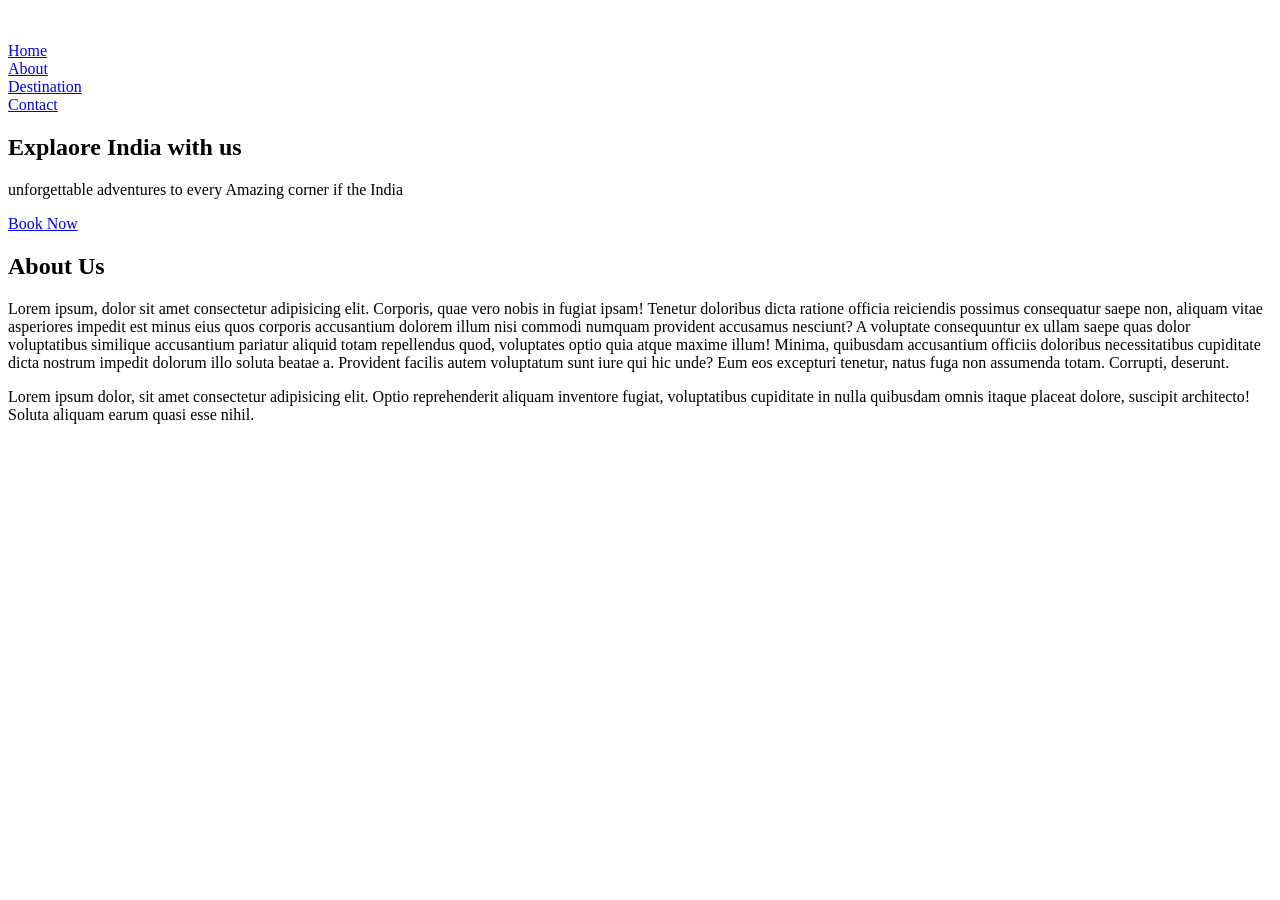
==== wonderlist_website/index.html @ f89a9dbc "Add travel website HTML and CSS files" ====
<!DOCTYPE html>
<html lang="en">
<head>
    <meta charset="UTF-8">
    <meta name="viewport" content="width=device-width, initial-scale=1.0">
    <title>wonserlist_website</title>
    <link rel="stylesheet" href="./css/style.css">
</head>
<body>
   <nav classname="navbar">
    <img src="./images/logo.png" alt="">
    <ul>
        <li><a href="./index.html">Home</a></li>
        <li><a href="./about.html">About</a></li>
        <li> <a href="./destinaton.html">Destination</a></li>
        <li><a href="./contack.html">Contact</a></li>
        
    
    </ul>


   </nav>

   <section clss="hero">
    <h1>Explaore India with us</h1>
    <p>unforgettable adventures to every Amazing corner if the India</p>
    <a href="./destination.html">Book Now</a>
   </section>


   <section class="about">
    <h2>About Us</h2> 
    <div class="about-layout">
        <div class="about-text">
            <p>Lorem ipsum, dolor sit amet consectetur adipisicing elit. Corporis, quae vero nobis in fugiat ipsam! Tenetur doloribus dicta ratione officia reiciendis possimus consequatur saepe non, aliquam vitae asperiores impedit est minus eius quos corporis accusantium dolorem illum nisi commodi numquam provident accusamus nesciunt? A voluptate consequuntur ex ullam saepe quas dolor voluptatibus similique accusantium pariatur aliquid totam repellendus quod, voluptates optio quia atque maxime illum! Minima, quibusdam accusantium officiis doloribus necessitatibus cupiditate dicta nostrum impedit dolorum illo soluta beatae a. Provident facilis autem voluptatum sunt iure qui hic unde? Eum eos excepturi tenetur, natus fuga non assumenda totam. Corrupti, deserunt.
            </p>
            <p>Lorem ipsum dolor, sit amet consectetur adipisicing elit. Optio reprehenderit aliquam inventore fugiat, voluptatibus cupiditate in nulla quibusdam omnis itaque placeat dolore, suscipit architecto! Soluta aliquam earum quasi esse nihil.</p>
        </div>

        <div class="about-image">
            <img src="./image/about.png" alt="">
        </div>

    </div>


   </section>
    
</body>
</html>
---- wonderlist_website/css/style.css ----
*{
    margine:0;
    padding:0;
    box-sizing: border-box;
    
}
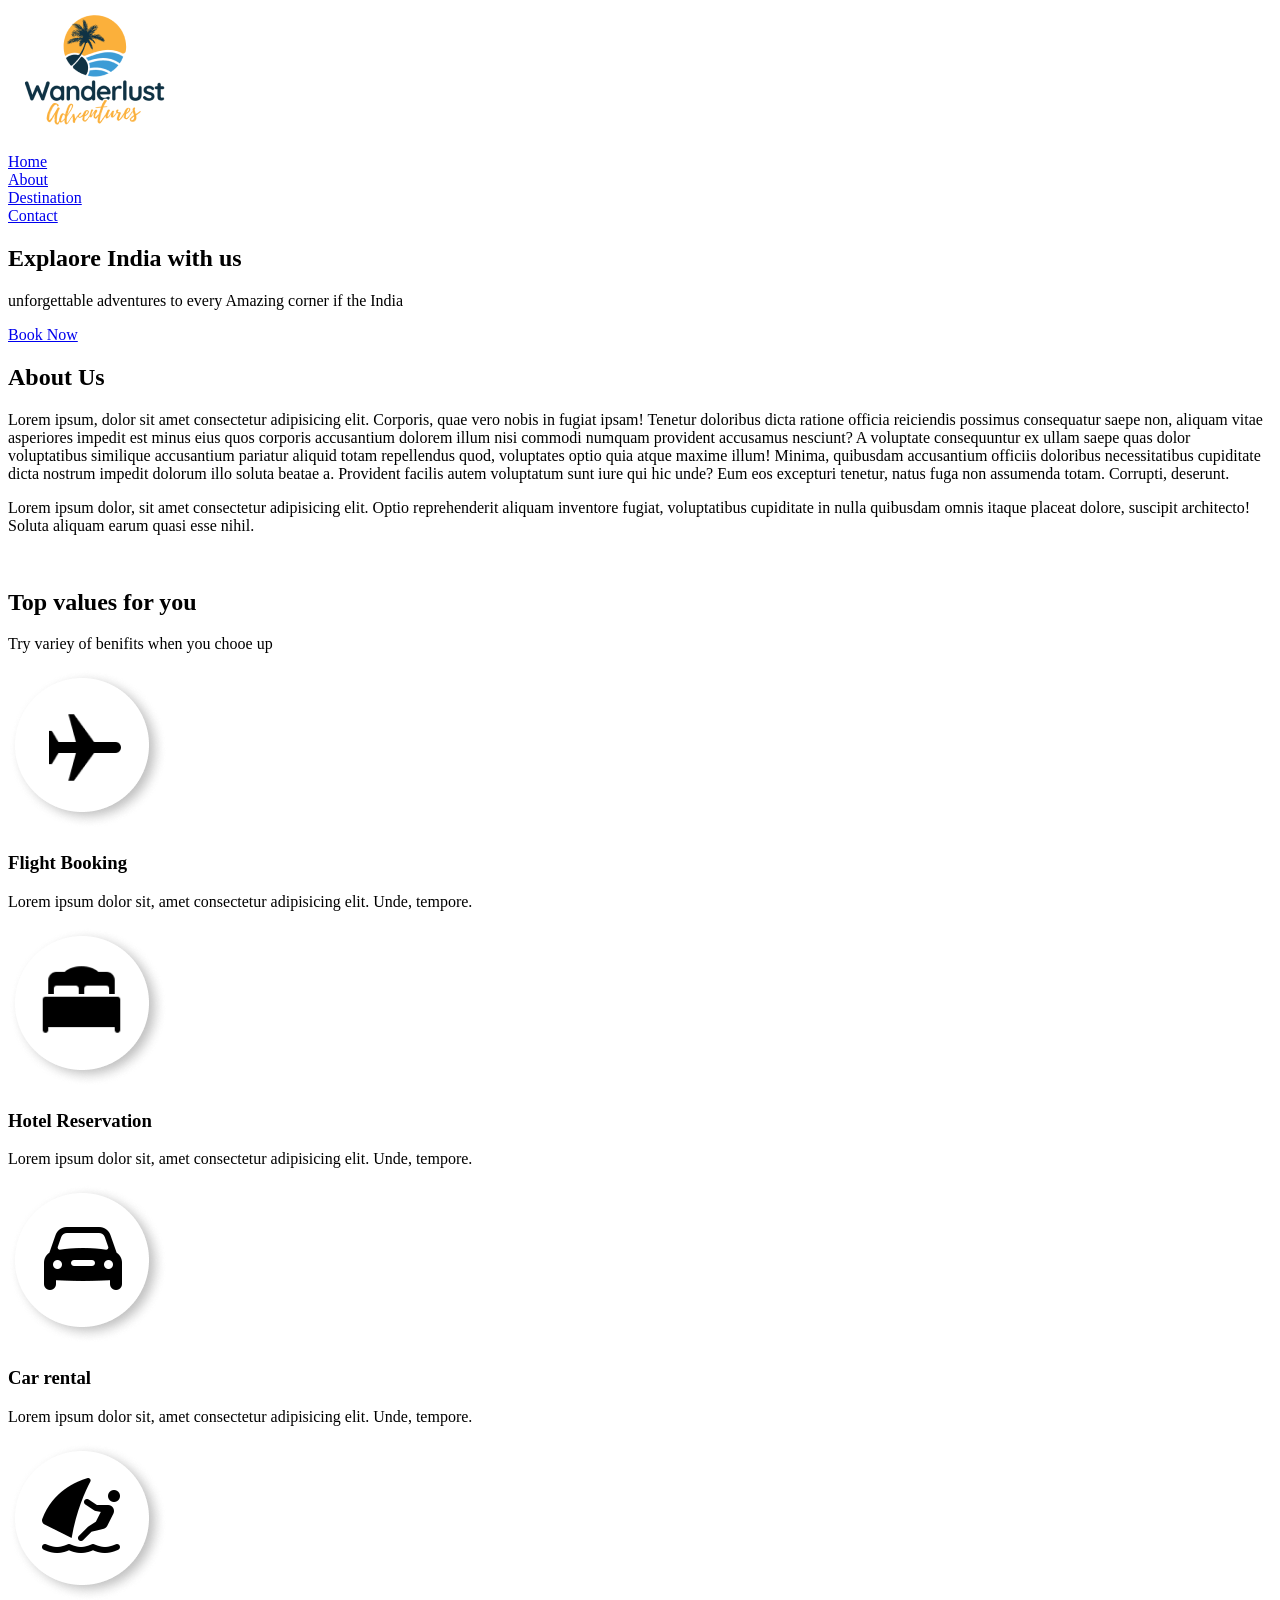
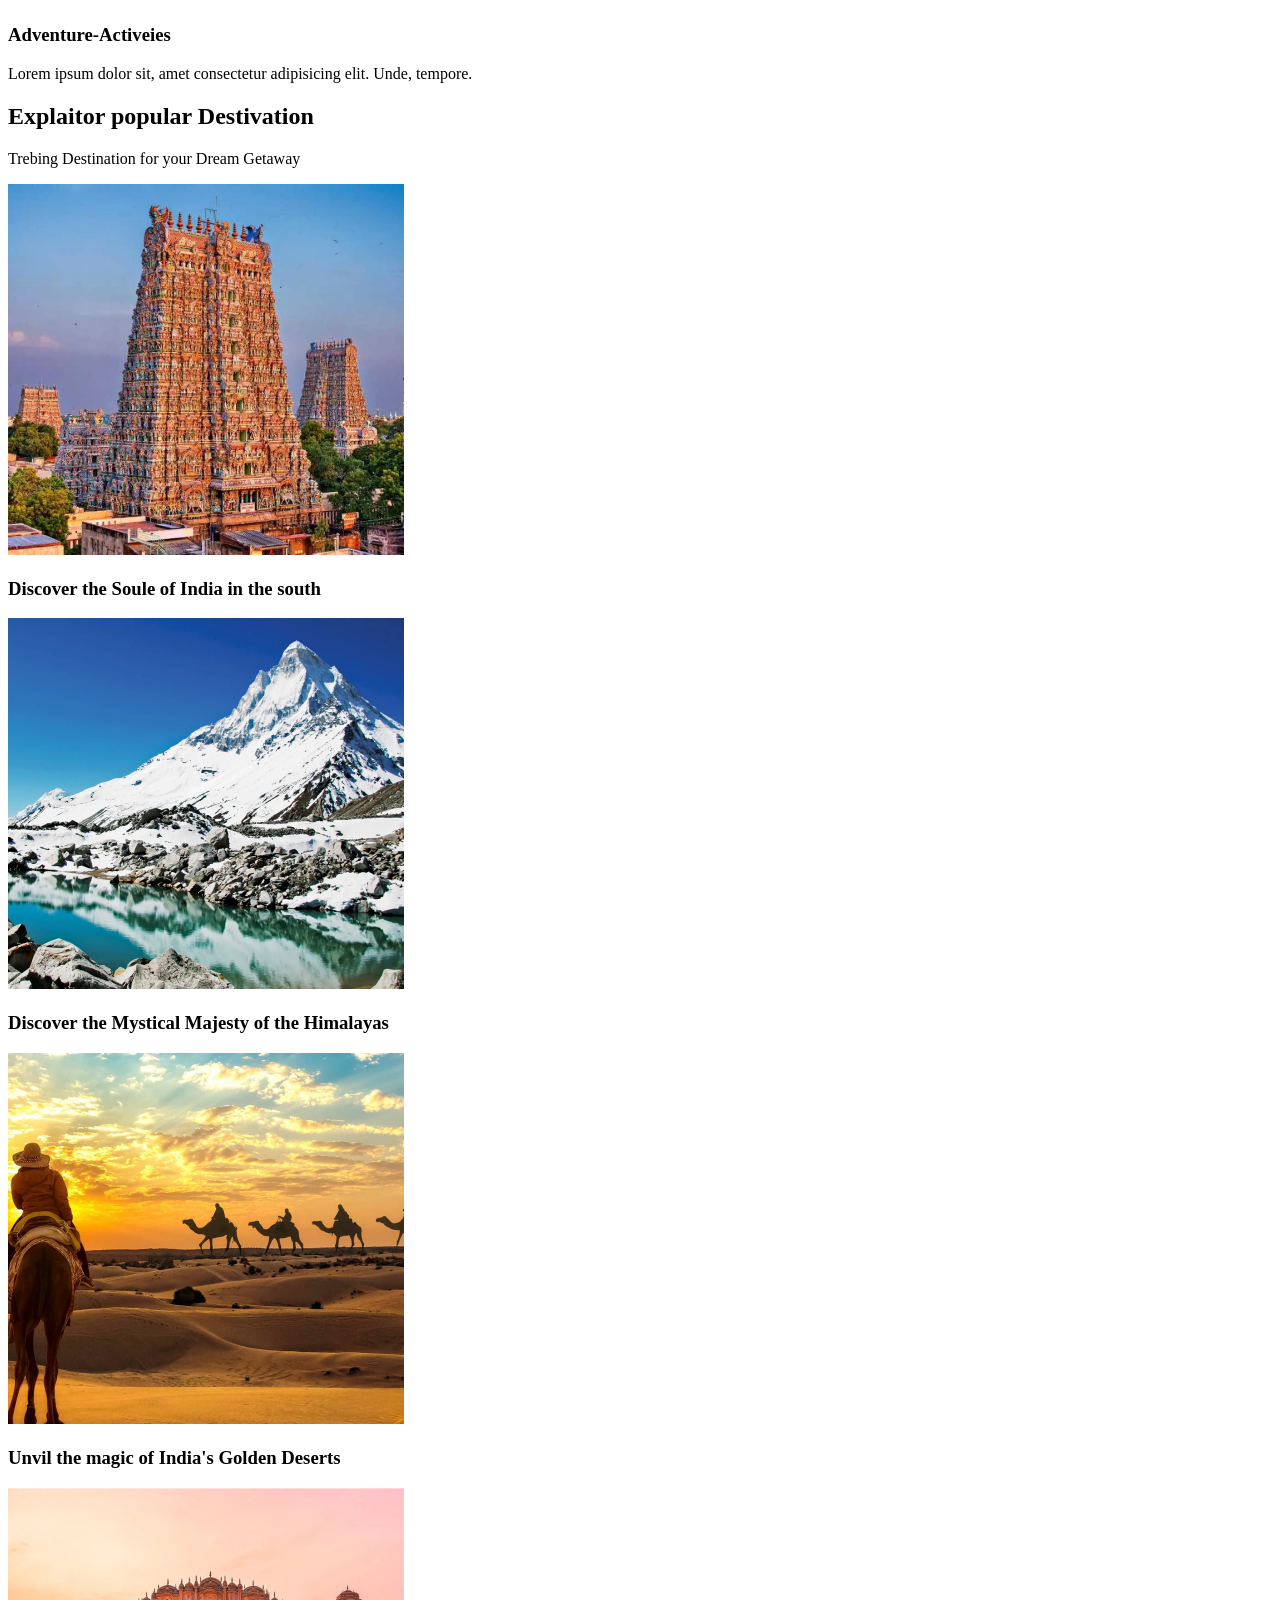
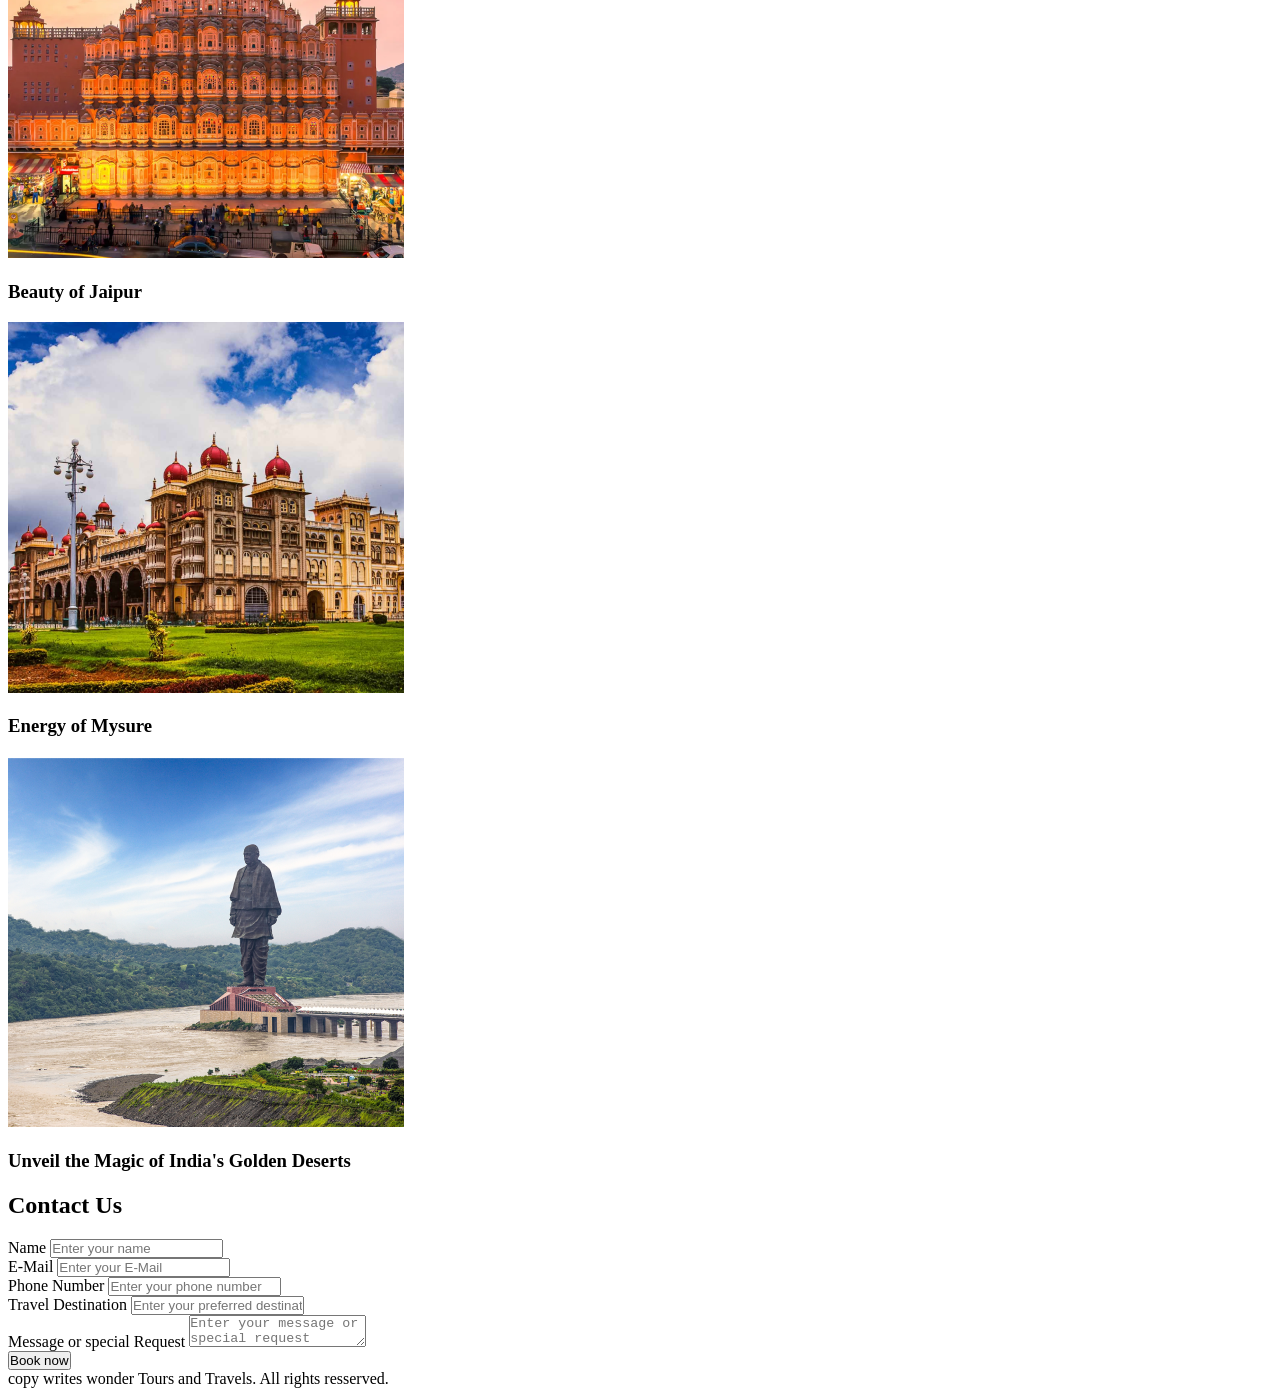
==== commit 3b85e437: ""Complete HTML structure for travel website"" ====
--- a/wonderlist_website/index.html
+++ b/wonderlist_website/index.html
@@ -12,8 +12,8 @@
     <ul>
         <li><a href="./index.html">Home</a></li>
         <li><a href="./about.html">About</a></li>
-        <li> <a href="./destinaton.html">Destination</a></li>
-        <li><a href="./contack.html">Contact</a></li>
+        <li> <a href="./destination.html">Destination</a></li>
+        <li><a href="./contact.html">Contact</a></li>
         
     
     </ul>
@@ -40,11 +40,130 @@
         <div class="about-image">
             <img src="./image/about.png" alt="">
         </div>
+    </div>
+   </section>
+
+   <section class="value">
+    <h2>Top values for you</h2>
+    <p>Try variey of benifits when you chooe up</p>
+
+    <div class="value-flex">
+        <div class="value-card">
+            <img src="./images/icon-plane.png" alt="">
+            <h3>Flight Booking</h3>
+            <p>Lorem ipsum dolor sit, amet consectetur adipisicing elit. Unde, tempore.</p>
+
+        </div>
+
+        <div class="value-card">
+            <img src="./images/icon-hotel.png" alt="">
+            <h3>Hotel Reservation</h3>
+            <p>Lorem ipsum dolor sit, amet consectetur adipisicing elit. Unde, tempore.</p>
+
+        </div>
+
+        <div class="value-card">
+            <img src="./images/icon-car.png" alt="">
+            <h3>Car rental</h3>
+            <p>Lorem ipsum dolor sit, amet consectetur adipisicing elit. Unde, tempore.</p>
+
+        </div>
+
+        <div class="value-card">
+            <img src="./images/icon-adventure.png" alt="">
+            <h3>Adventure-Activeies</h3>
+            <p>Lorem ipsum dolor sit, amet consectetur adipisicing elit. Unde, tempore.</p>
+        </div>
+    </div>
+   </section>
+  
+   <section class="destination">
+    <h2>Explaitor popular Destivation</h2>
+    <p>Trebing Destination for your Dream Getaway</p>
+
+    <div class="destination-grid">
+        <div class="grid">
+            <div class="grid-item">
+                <img src="./images/img1.png" alt="">
+                <h3>Discover the Soule of India in the south</h3>
+            </div>
+
+            <div class="grid-item">
+                <img src="./images/img2.png" alt="">
+                <h3>Discover the Mystical Majesty of the Himalayas</h3>
+            </div>
+
+            <div class="grid-item">
+                <img src="./images/img3.png" alt="">
+                <h3>Unvil the magic of India's Golden Deserts</h3>
+            </div>
+
+            <div class="grid-item">
+                <img src="./images/img4.png" alt="">
+                <h3>Beauty of Jaipur</h3>
+            </div>
+
+            <div class="grid-item">
+                <img src="./images/img5.png" alt="">
+                <h3>Energy of Mysure</h3>
+            </div>
+
+            <div class="grid-item">
+                <img src="./images/img6.png" alt="">
+                <h3>Unveil the Magic of India's Golden Deserts</h3>
+            </div>
+
+        </div>
+
 
     </div>
+   </section>
+
+   <section class="contact">
+    <h2>Contact Us</h2>
+
+    <div class ="contact-card">
+        <form action="">
+            <label for="">Name</label>
+            <input type="text" placeholder="Enter your name">
+        </form>
+    </div>
+
+    <div class ="contact-card">
+        <form action="">
+            <label for="">E-Mail</label>
+            <input type="email" placeholder="Enter your E-Mail">
+        </form>
+    </div>
+
+    <div class ="contact-card">
+        <form action="">
+            <label for="">Phone Number</label>
+            <input type="text" placeholder="Enter your phone number">
+        </form>
+    </div>
+
+    <div class ="contact-card">
+        <form action="">
+            <label for="">Travel Destination</label>
+            <input type="text" placeholder="Enter your preferred destination">
+        </form>
+    </div>
+
+    <div class ="contact-card">
+        <form action="">
+            <label for="">Message or special Request</label>
+            <textarea placeholder="Enter your message or special request"></textarea>
+        </form>
+    </div>
+
+    <button type="submit">Book now</button>
 
 
    </section>
-    
+
+   <footer>copy writes wonder Tours and Travels. All rights resserved.</footer>
+   
+
 </body>
 </html>
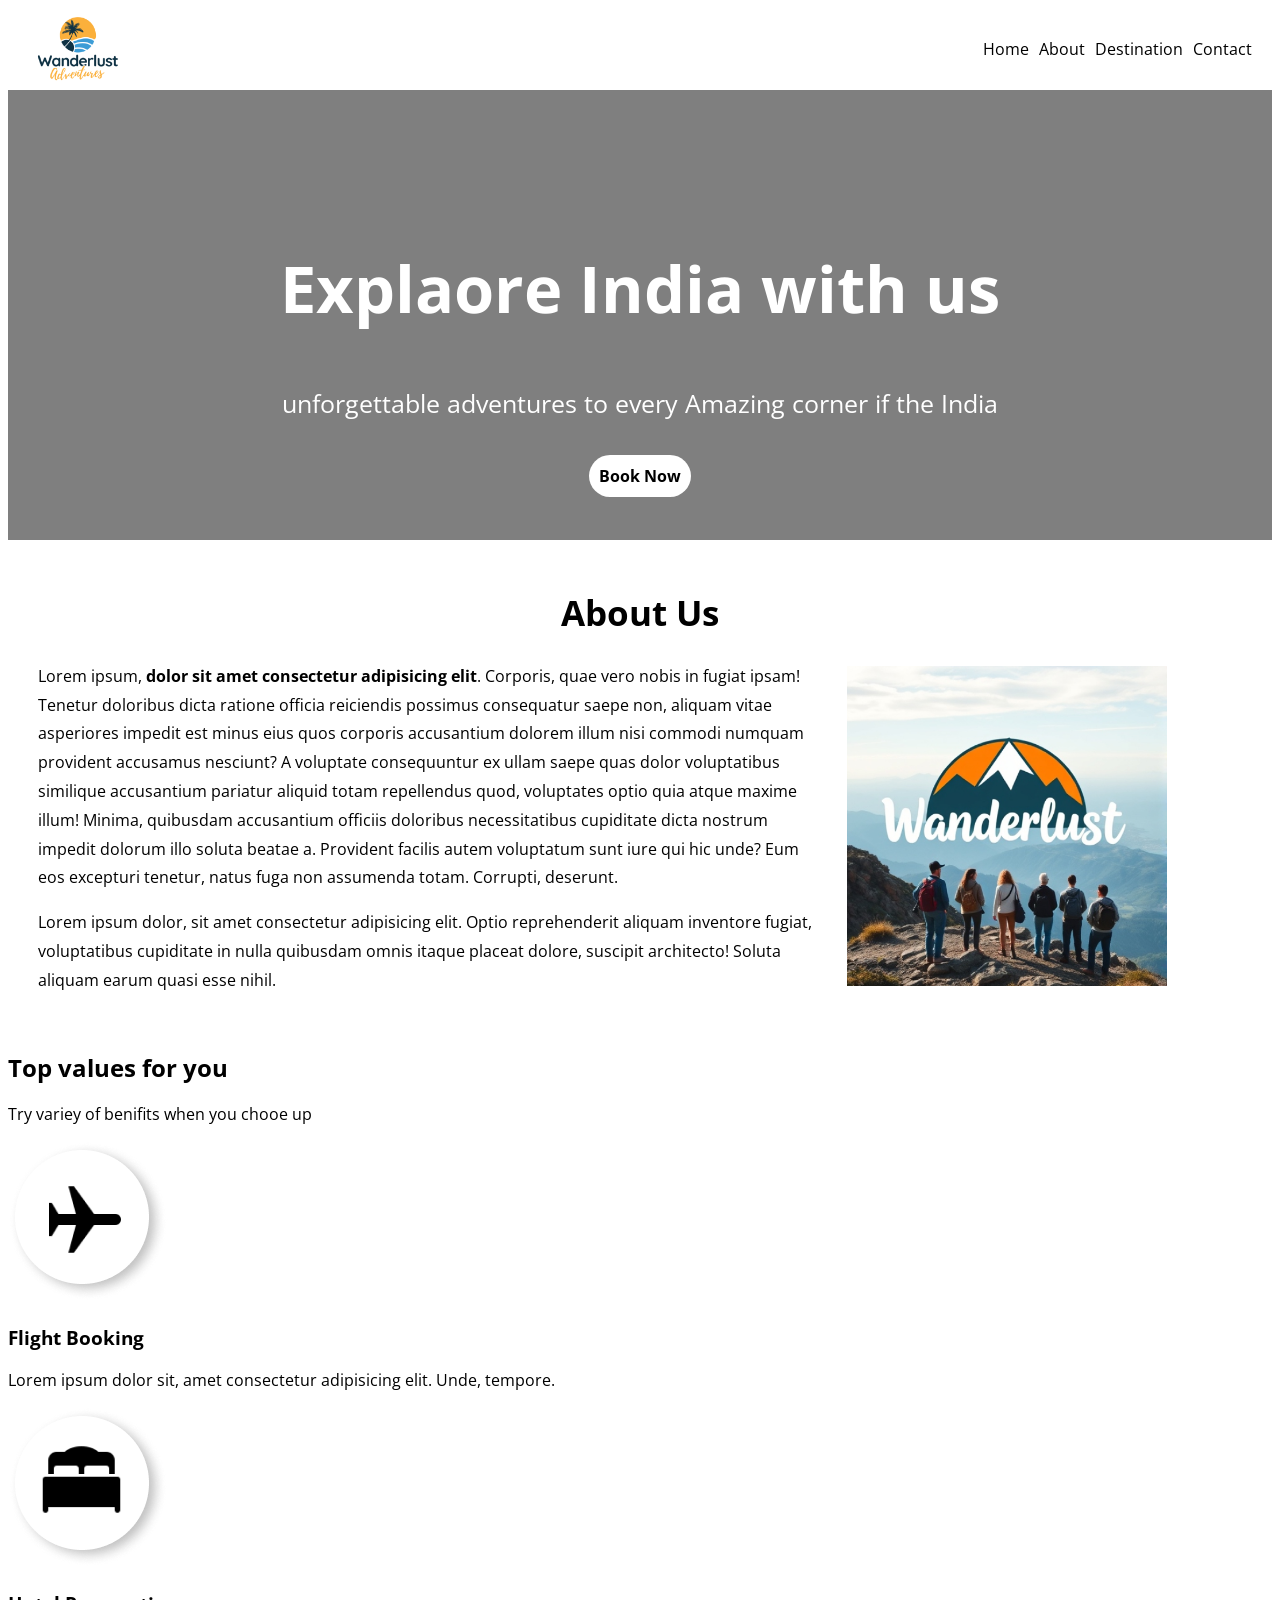
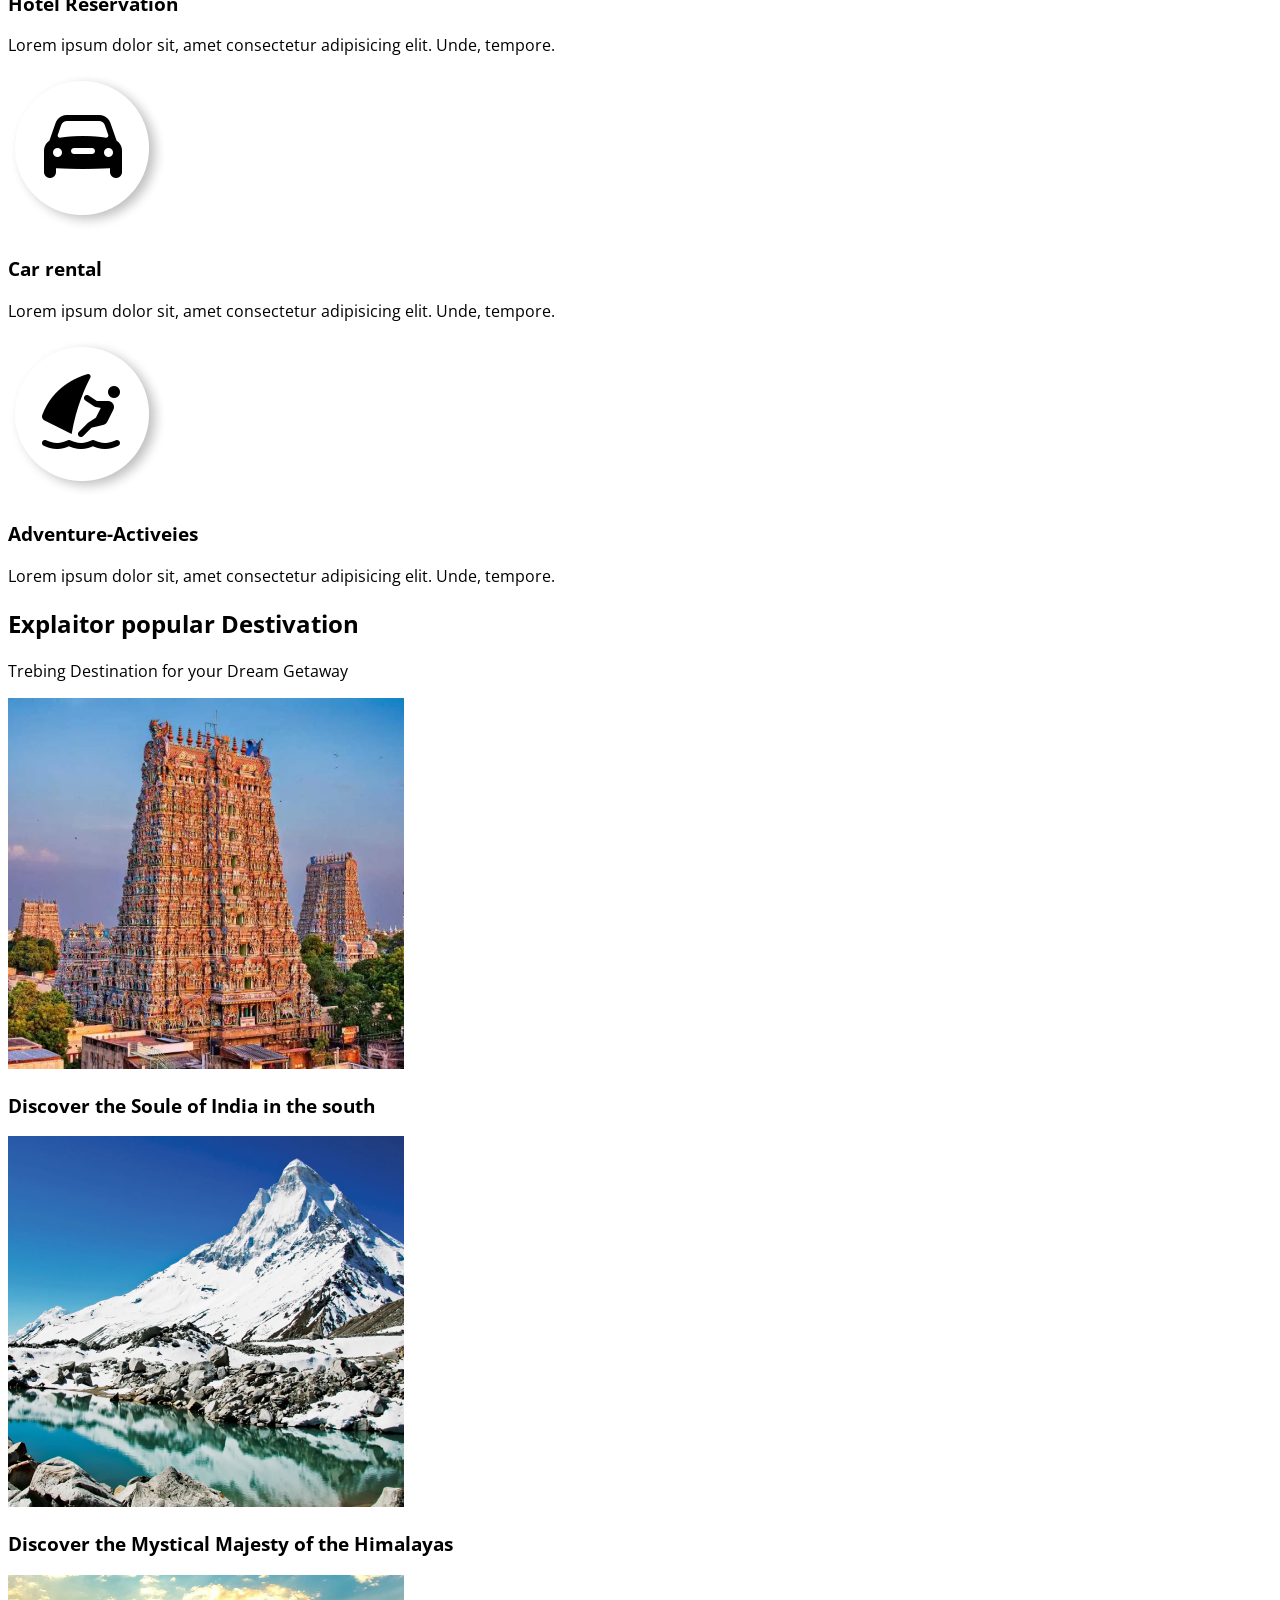
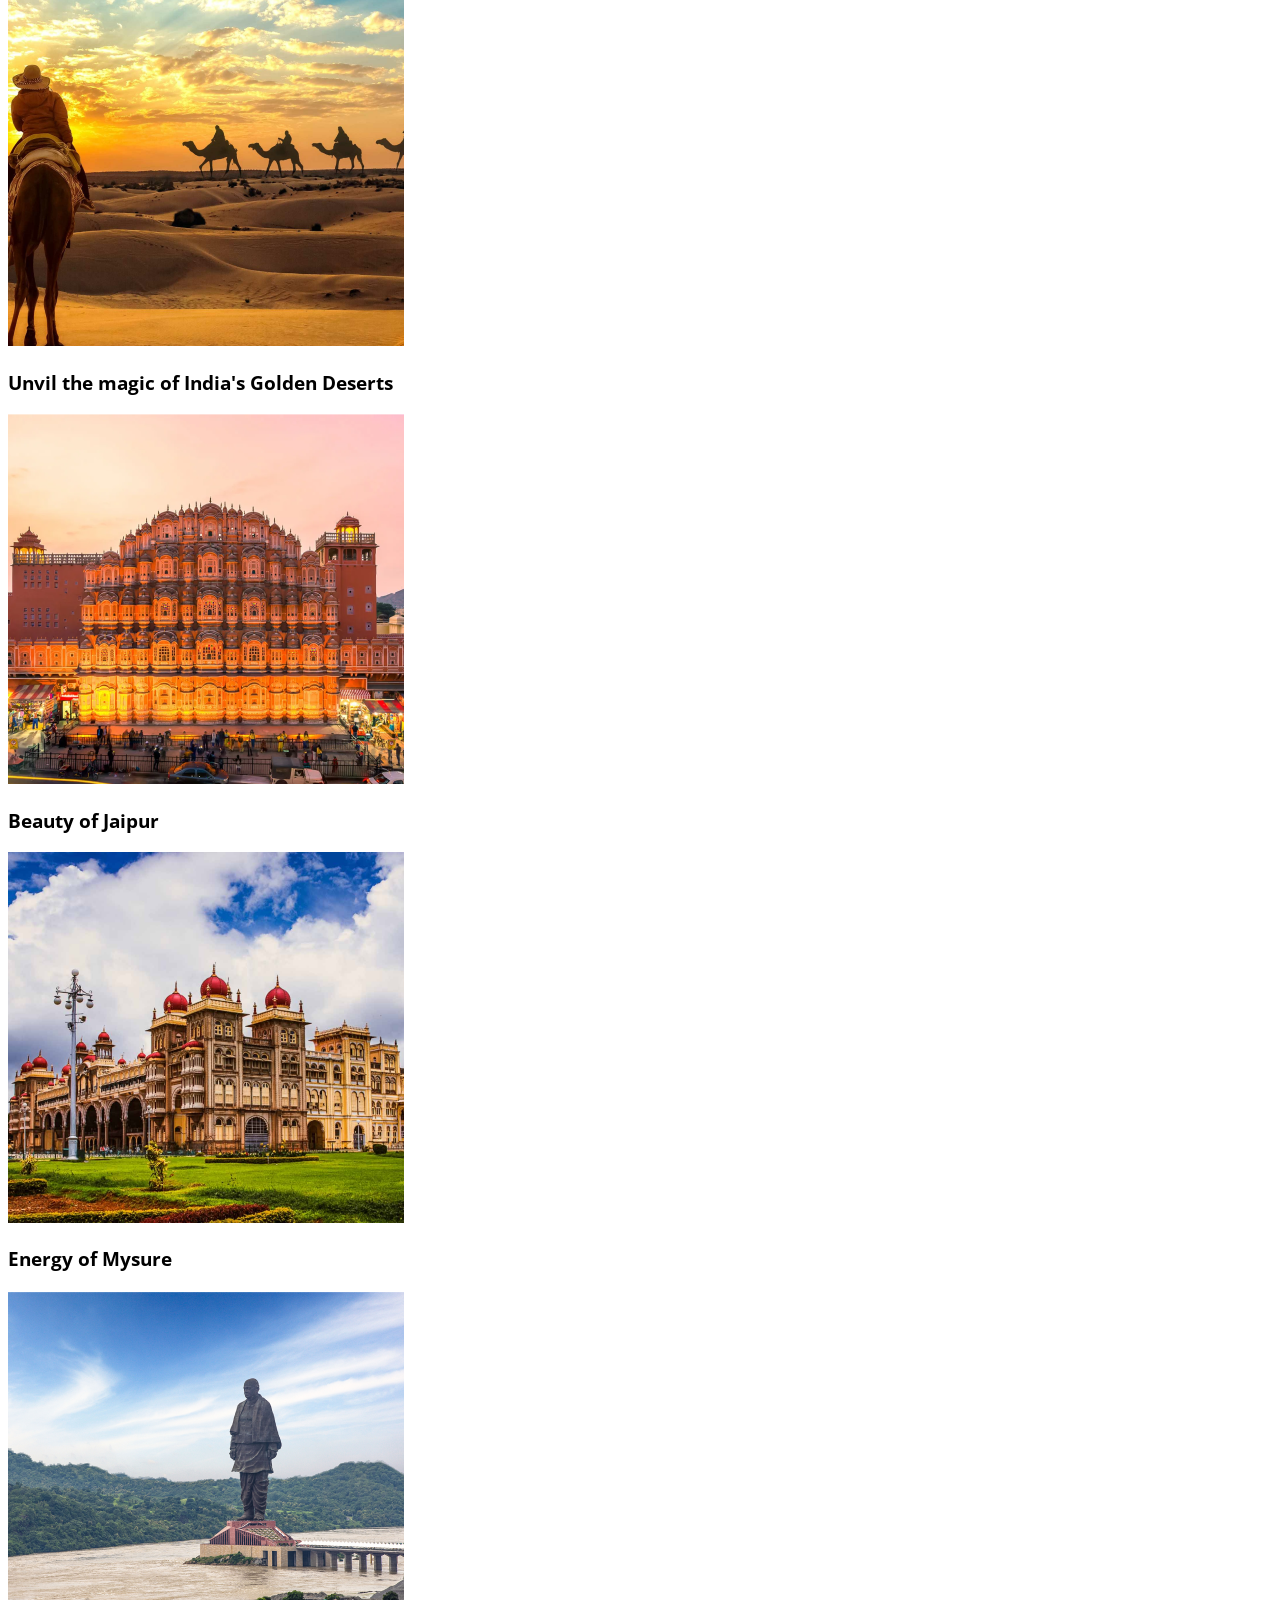
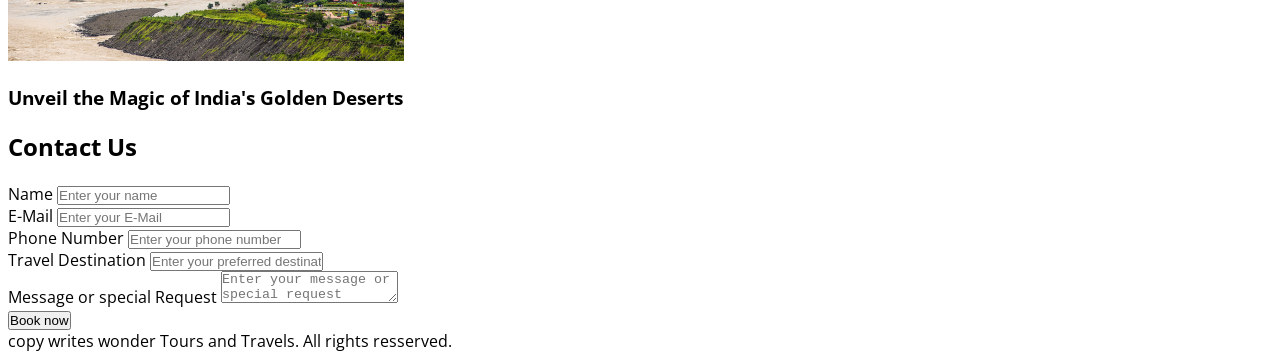
==== commit 2858b96b: "Add CSS styling for two sections of travel website" ====
--- a/wonderlist_website/index.html
+++ b/wonderlist_website/index.html
@@ -7,9 +7,9 @@
     <link rel="stylesheet" href="./css/style.css">
 </head>
 <body>
-   <nav classname="navbar">
-    <img src="./images/logo.png" alt="">
-    <ul>
+   <nav class ="navbar">
+    <img src="./images/logo.png" alt="" width =100px>
+    <ul class = "navbar-links">
         <li><a href="./index.html">Home</a></li>
         <li><a href="./about.html">About</a></li>
         <li> <a href="./destination.html">Destination</a></li>
@@ -17,28 +17,27 @@
         
     
     </ul>
+   </nav>
 
 
-   </nav>
-
-   <section clss="hero">
-    <h1>Explaore India with us</h1>
-    <p>unforgettable adventures to every Amazing corner if the India</p>
-    <a href="./destination.html">Book Now</a>
+   <section class="hero">
+    <h1 class="hero-title">Explaore India with us</h1>
+    <p class="hero-lead">unforgettable adventures to every Amazing corner if the India</p>
+    <a href="./destination.html" class="hero-btn">Book Now</a>
    </section>
 
 
    <section class="about">
-    <h2>About Us</h2> 
+    <h2 class="section-title">About Us</h2> 
     <div class="about-layout">
         <div class="about-text">
-            <p>Lorem ipsum, dolor sit amet consectetur adipisicing elit. Corporis, quae vero nobis in fugiat ipsam! Tenetur doloribus dicta ratione officia reiciendis possimus consequatur saepe non, aliquam vitae asperiores impedit est minus eius quos corporis accusantium dolorem illum nisi commodi numquam provident accusamus nesciunt? A voluptate consequuntur ex ullam saepe quas dolor voluptatibus similique accusantium pariatur aliquid totam repellendus quod, voluptates optio quia atque maxime illum! Minima, quibusdam accusantium officiis doloribus necessitatibus cupiditate dicta nostrum impedit dolorum illo soluta beatae a. Provident facilis autem voluptatum sunt iure qui hic unde? Eum eos excepturi tenetur, natus fuga non assumenda totam. Corrupti, deserunt.
+            <p>Lorem ipsum, <strong>dolor sit amet consectetur adipisicing elit</strong>. Corporis, quae vero nobis in fugiat ipsam! Tenetur doloribus dicta ratione officia reiciendis possimus consequatur saepe non, aliquam vitae asperiores impedit est minus eius quos corporis accusantium dolorem illum nisi commodi numquam provident accusamus nesciunt? A voluptate consequuntur ex ullam saepe quas dolor voluptatibus similique accusantium pariatur aliquid totam repellendus quod, voluptates optio quia atque maxime illum! Minima, quibusdam accusantium officiis doloribus necessitatibus cupiditate dicta nostrum impedit dolorum illo soluta beatae a. Provident facilis autem voluptatum sunt iure qui hic unde? Eum eos excepturi tenetur, natus fuga non assumenda totam. Corrupti, deserunt.
             </p>
             <p>Lorem ipsum dolor, sit amet consectetur adipisicing elit. Optio reprehenderit aliquam inventore fugiat, voluptatibus cupiditate in nulla quibusdam omnis itaque placeat dolore, suscipit architecto! Soluta aliquam earum quasi esse nihil.</p>
         </div>
 
         <div class="about-image">
-            <img src="./image/about.png" alt="">
+            <img src="./images/about.png" width="320px" alt="">
         </div>
     </div>
    </section>
--- a/wonderlist_website/css/style.css
+++ b/wonderlist_website/css/style.css
@@ -1,6 +1,90 @@
+@import url('https://fonts.googleapis.com/css2?family=Open+Sans:ital,wght@0,300..800;1,300..800&display=swap');
+
 *{
     margine:0;
     padding:0;
     box-sizing: border-box;
     
-}+}
+
+body{
+     font-family: "Open Sans", sans-serif;
+}
+
+a{
+    text-decoration:none;
+    color: inherit; 
+}
+
+.section-title{
+    font-size:35px;
+    text-align:center;
+    margin-bottom:10px;
+}
+
+.navbar{
+    display:flex;
+    justify-content: space-between;
+    align-items:center;
+    padding-top: 5px;
+    padding-bottom:5px;
+    padding-left:20px;
+    padding-right:20px; 
+
+    /* align-self:safe;
+    padding: 20px;
+    background-color: #333; */
+}
+
+.navbar-links{
+    list-style:none;
+    display:flex;
+    gap:10px;
+}
+
+.hero{
+    height:450px;
+    background-image: linear-gradient(rgba(0,0,0,0.5), rgba(0,0,0,0.5)), url('/images/hero.png');
+    color:#ffffff;
+    text-align:center;
+    padding-top:100px;
+}
+
+.hero-title{
+    font-size:65px;
+
+}
+
+.hero-lead{
+    font-size:25px;
+   
+}
+
+.hero-btn{
+    background:#ffffff;
+    color:black;
+    padding:10px;
+    display: inline-block;
+    margin-top:10px;
+    border-radius:30px;
+    font-weight:bold;
+}
+
+.about{
+    padding-top:20px;
+    padding-bottom: 20px;
+    padding-right:30px;
+    padding-left:30px;
+
+}
+
+.about-layout{
+    display:grid;
+    grid-template-columns:2fr 1fr;
+    gap:20px;
+    align-items:center;
+}
+
+.about-text{
+    line-height:1.8;
+}
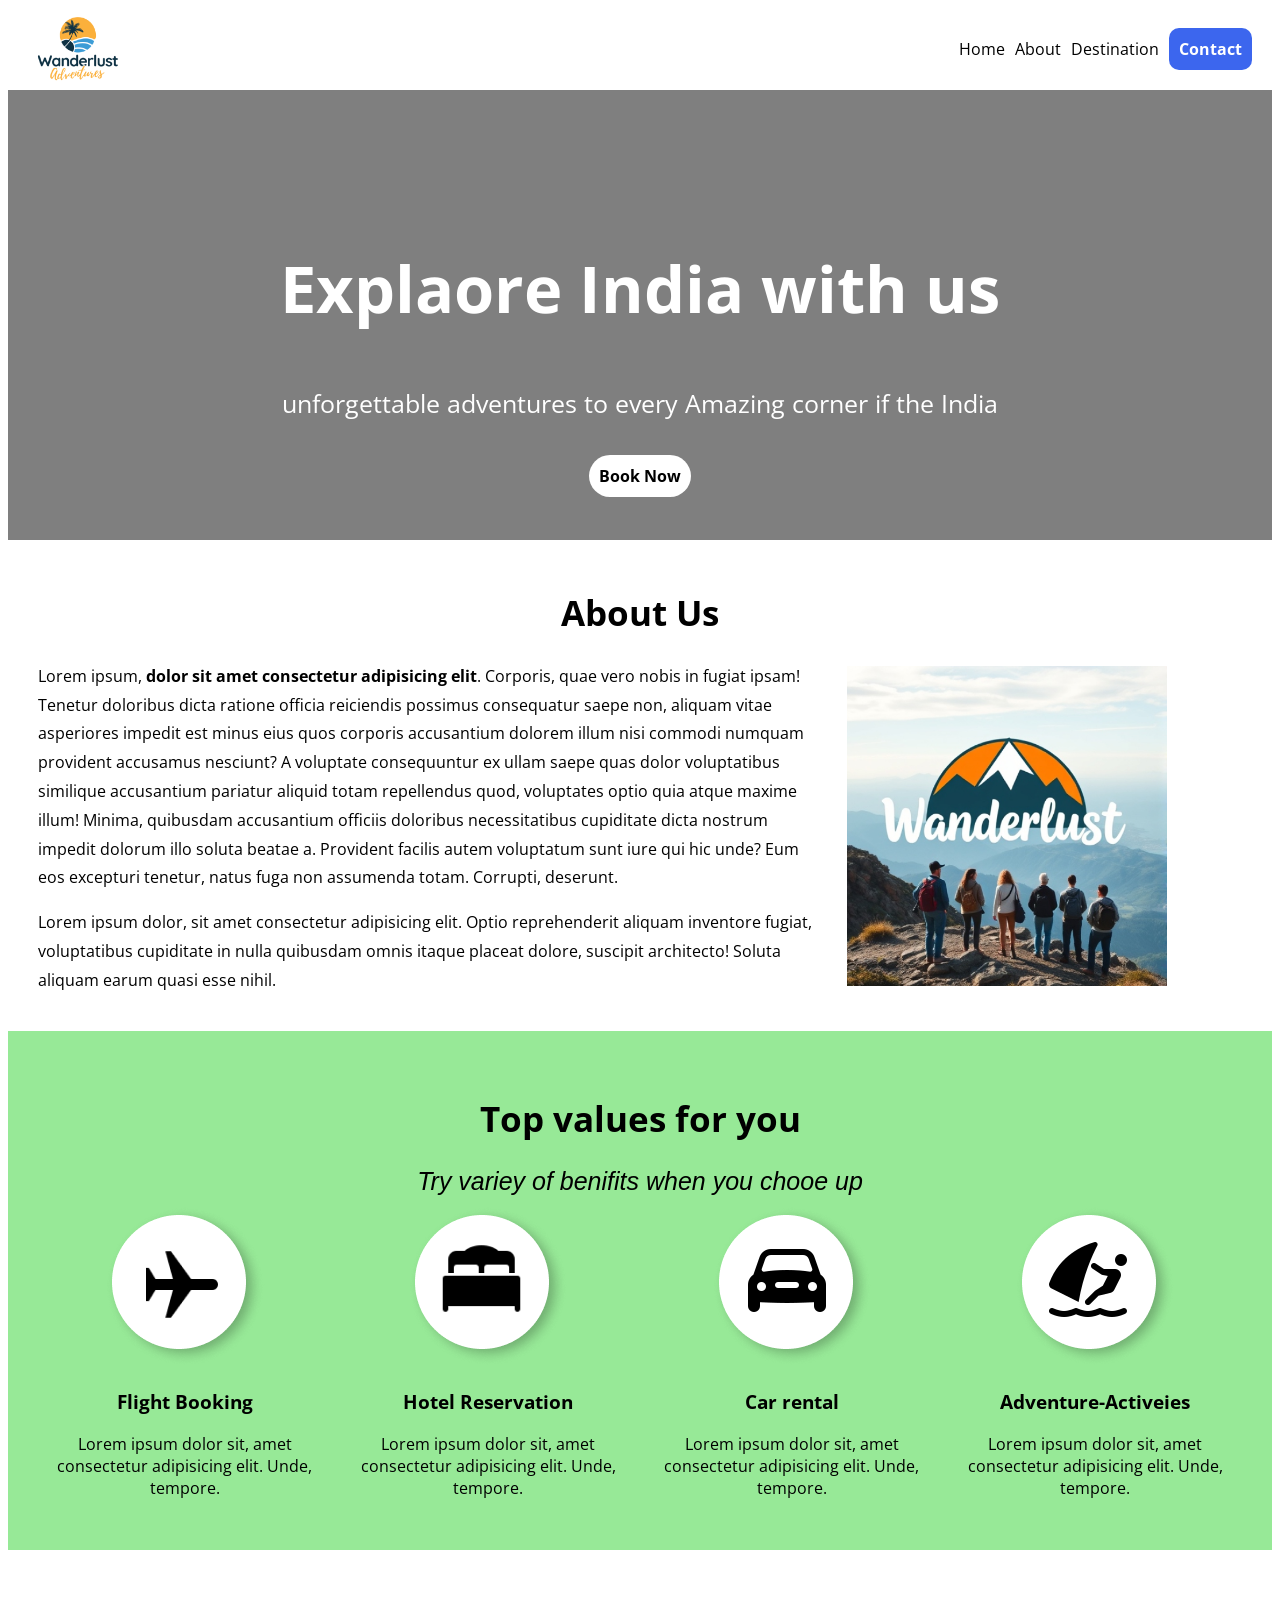
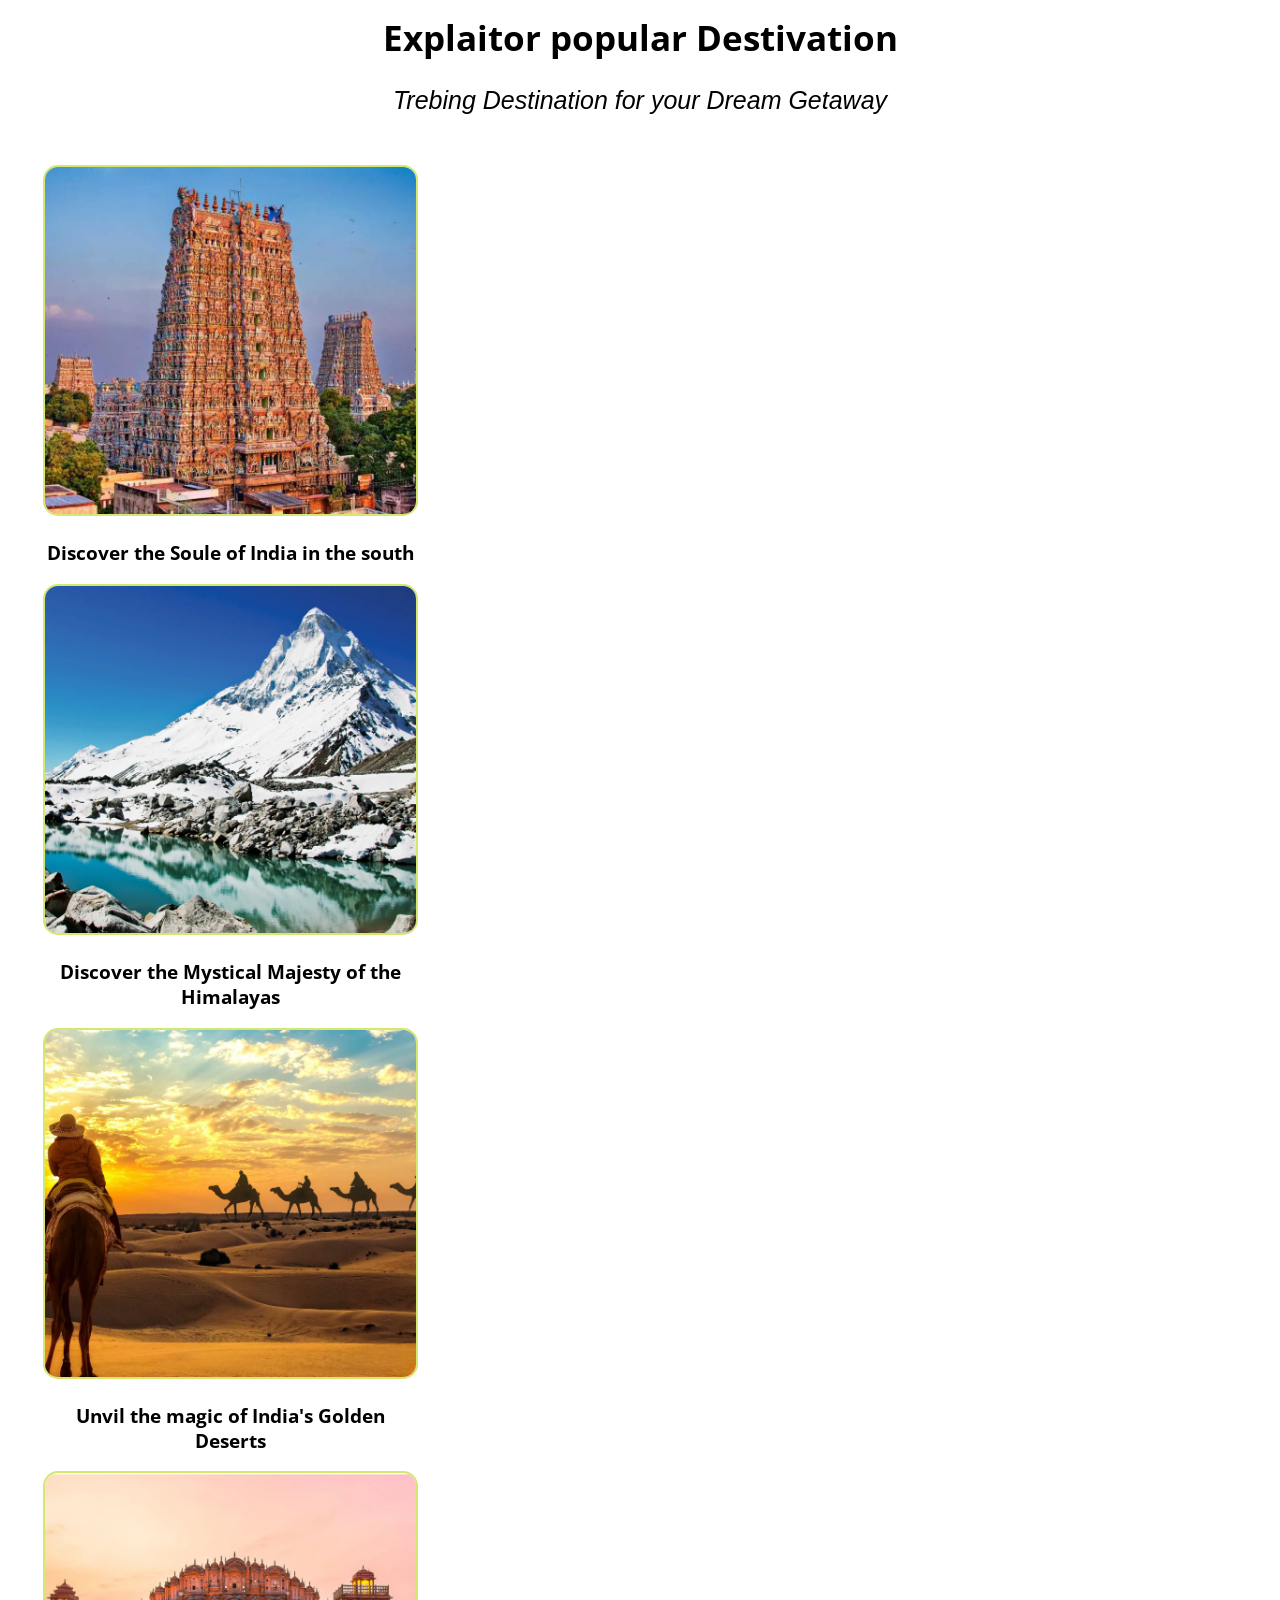
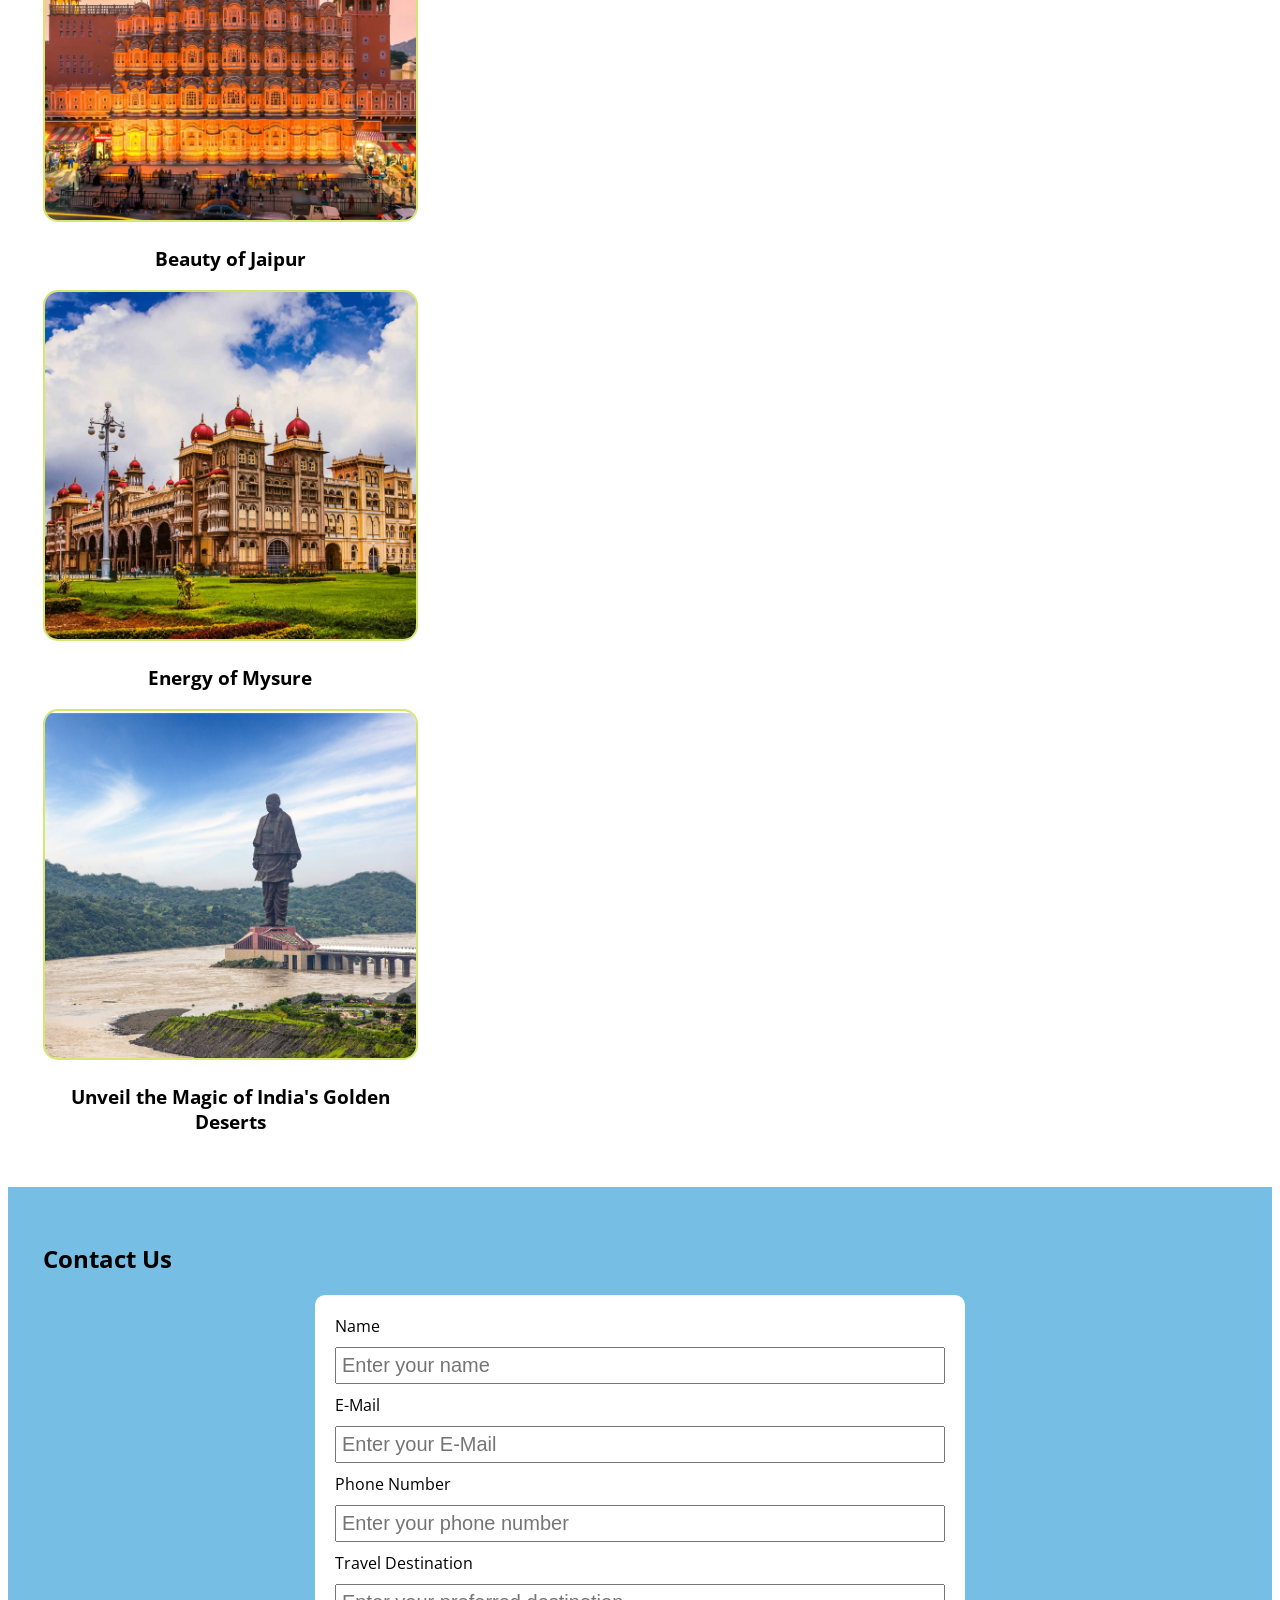
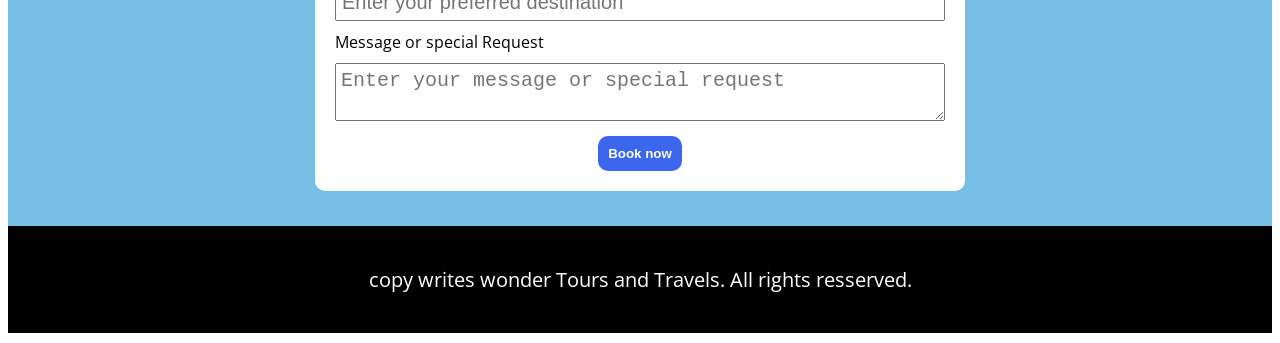
==== commit 29fc4664: "Improved layout and alignment using CSS" ====
--- a/wonderlist_website/index.html
+++ b/wonderlist_website/index.html
@@ -13,7 +13,7 @@
         <li><a href="./index.html">Home</a></li>
         <li><a href="./about.html">About</a></li>
         <li> <a href="./destination.html">Destination</a></li>
-        <li><a href="./contact.html">Contact</a></li>
+        <li><a href="./contact.html" class="btn-primary">Contact</a></li>
         
     
     </ul>
@@ -43,8 +43,8 @@
    </section>
 
    <section class="value">
-    <h2>Top values for you</h2>
-    <p>Try variey of benifits when you chooe up</p>
+    <h2 class="section-title">Top values for you</h2>
+    <p class="section-lead">Try variey of benifits when you chooe up</p>
 
     <div class="value-flex">
         <div class="value-card">
@@ -77,8 +77,8 @@
    </section>
   
    <section class="destination">
-    <h2>Explaitor popular Destivation</h2>
-    <p>Trebing Destination for your Dream Getaway</p>
+    <h2 class="section-title">Explaitor popular Destivation</h2>
+    <p class="section-lead">Trebing Destination for your Dream Getaway</p>
 
     <div class="destination-grid">
         <div class="grid">
@@ -119,49 +119,45 @@
    </section>
 
    <section class="contact">
-    <h2>Contact Us</h2>
+    <h2 calss="section-title">Contact Us</h2>
 
     <div class ="contact-card">
         <form action="">
             <label for="">Name</label>
             <input type="text" placeholder="Enter your name">
         </form>
-    </div>
 
-    <div class ="contact-card">
         <form action="">
             <label for="">E-Mail</label>
             <input type="email" placeholder="Enter your E-Mail">
         </form>
-    </div>
 
-    <div class ="contact-card">
         <form action="">
             <label for="">Phone Number</label>
             <input type="text" placeholder="Enter your phone number">
         </form>
-    </div>
 
-    <div class ="contact-card">
         <form action="">
             <label for="">Travel Destination</label>
             <input type="text" placeholder="Enter your preferred destination">
         </form>
-    </div>
 
-    <div class ="contact-card">
         <form action="">
             <label for="">Message or special Request</label>
             <textarea placeholder="Enter your message or special request"></textarea>
         </form>
-    </div>
 
-    <button type="submit">Book now</button>
+   <div class="text-center">
+
+     <button type="submit" class="btn-primary">Book now</button>
 
 
+   </div>
    </section>
 
-   <footer>copy writes wonder Tours and Travels. All rights resserved.</footer>
+   <footer>
+    <p>copy writes wonder Tours and Travels. All rights resserved.</p>
+</footer>
    
 
 </body>
--- a/wonderlist_website/css/style.css
+++ b/wonderlist_website/css/style.css
@@ -16,10 +16,21 @@
     color: inherit; 
 }
 
+.text-center{
+    text-align:center;
+}
+
 .section-title{
     font-size:35px;
     text-align:center;
     margin-bottom:10px;
+}
+
+.section-lead{
+    font-size:25px;
+    text-align:center;
+    margin-bottom:10px;
+    font-style:italic;
 }
 
 .navbar{
@@ -30,6 +41,7 @@
     padding-bottom:5px;
     padding-left:20px;
     padding-right:20px; 
+    
 
     /* align-self:safe;
     padding: 20px;
@@ -88,3 +100,81 @@
 .about-text{
     line-height:1.8;
 }
+
+.value{
+    background: rgb(151, 233, 151);
+    padding:35px;
+}
+
+.value-flex{
+    display :flex;
+    text-align:center;
+    gap:20px;
+}
+
+.destination{
+    padding:35px;
+}
+
+.destination-grid {
+  display: grid;
+  grid-template-columns: repeat(3, 1fr);
+  gap: 35px;
+  margin-top: 50px;
+  text-align: center;
+}
+
+
+.grid-item img{
+    width:100%;
+    border:2px solid #d2e86f;
+    border-radius:15px;
+}
+
+.contact{
+    background: rgb(119, 190, 228);
+    padding:35px;
+
+}
+
+.contact-card{
+    background-color:#ffffff;
+    border-radius:10px;
+    padding:20px;
+    width: 650px;
+    margin:auto;
+}
+
+label{
+    display:block;
+    margin-bottom:10px;
+}
+
+input,textarea{
+    width:100%;
+    font-size:20px;
+    padding:5px;
+    margin-bottom:10px;
+
+}
+
+.btn-primary{
+    background-color: rgb(60, 102, 238);
+    border: none;
+    color: #ffffff;
+    padding: 10px;
+    font-weight: bold;
+    border-radius: 10px;
+}
+
+.section-title{
+    text-align:center;
+}
+
+footer{
+    background:#000000;
+    padding:20px;
+    color:#ffffff;
+    text-align:center;
+    font-size:20px;
+}
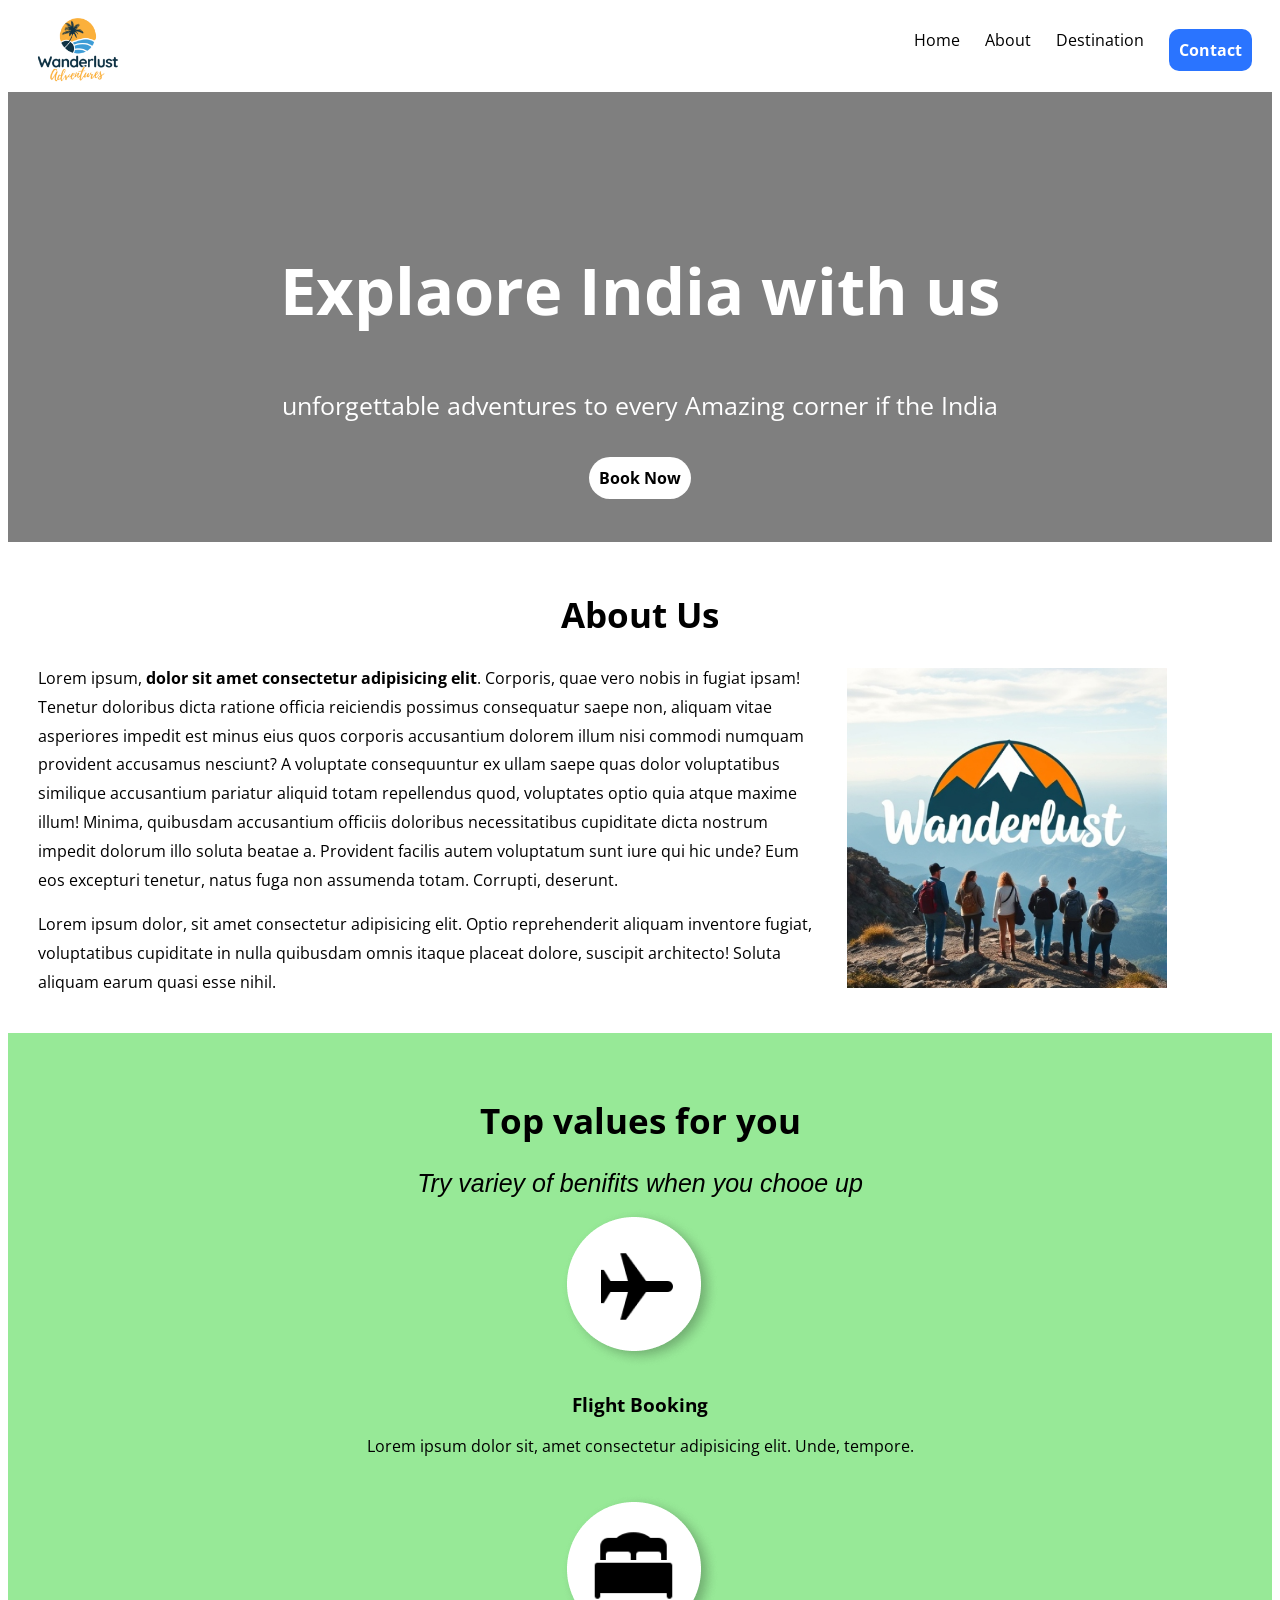
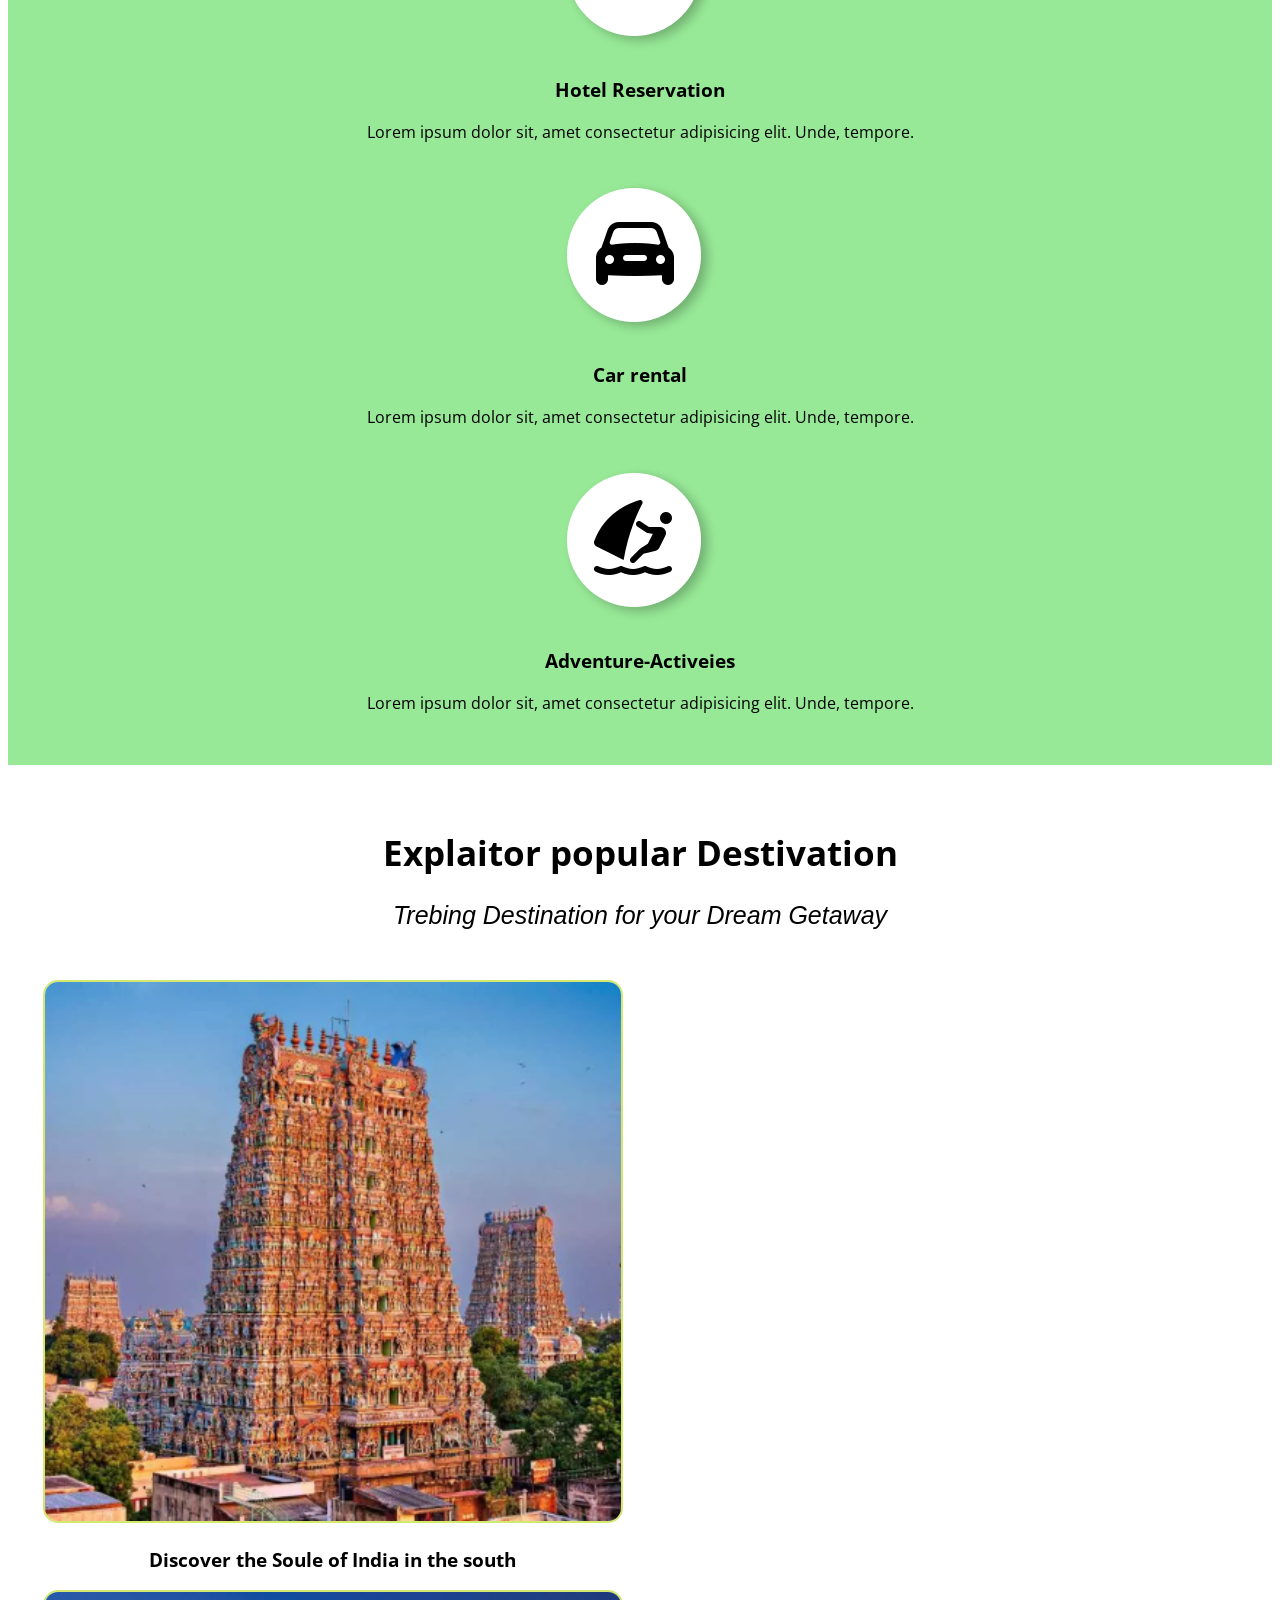
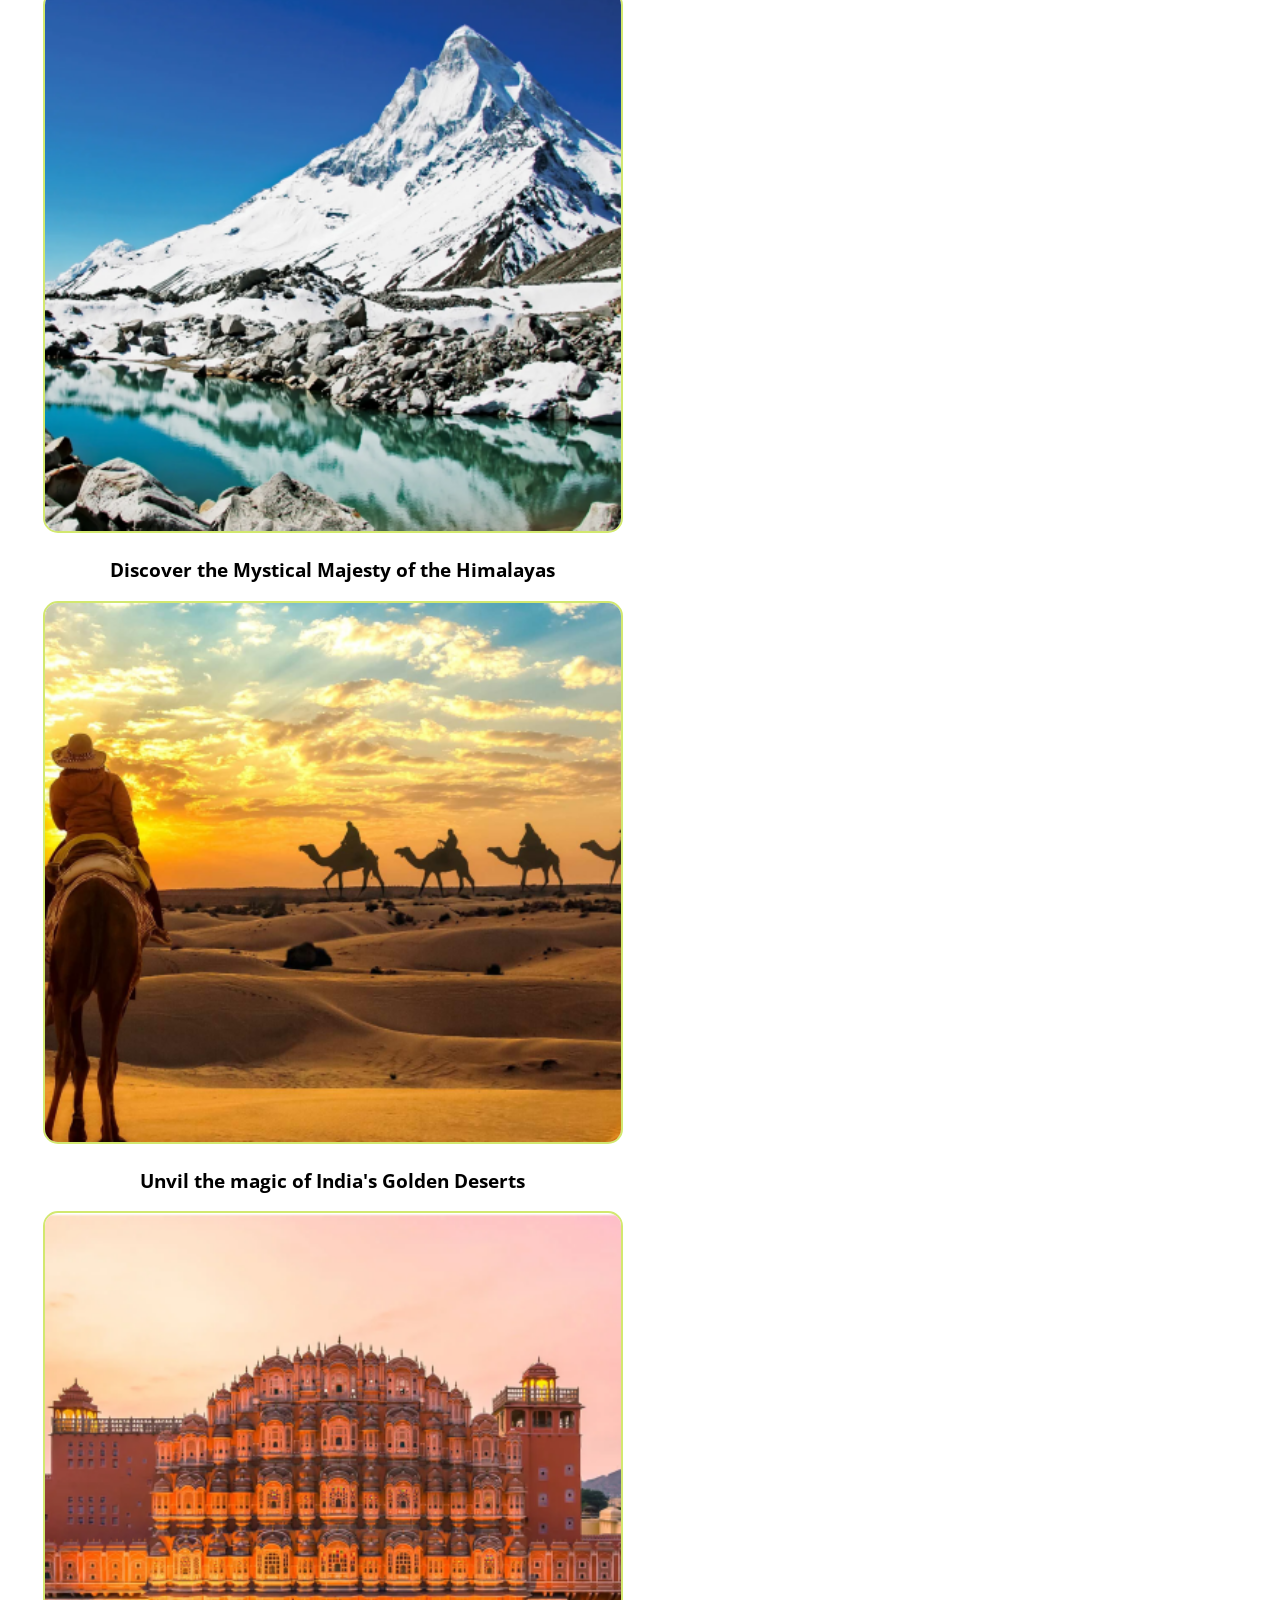
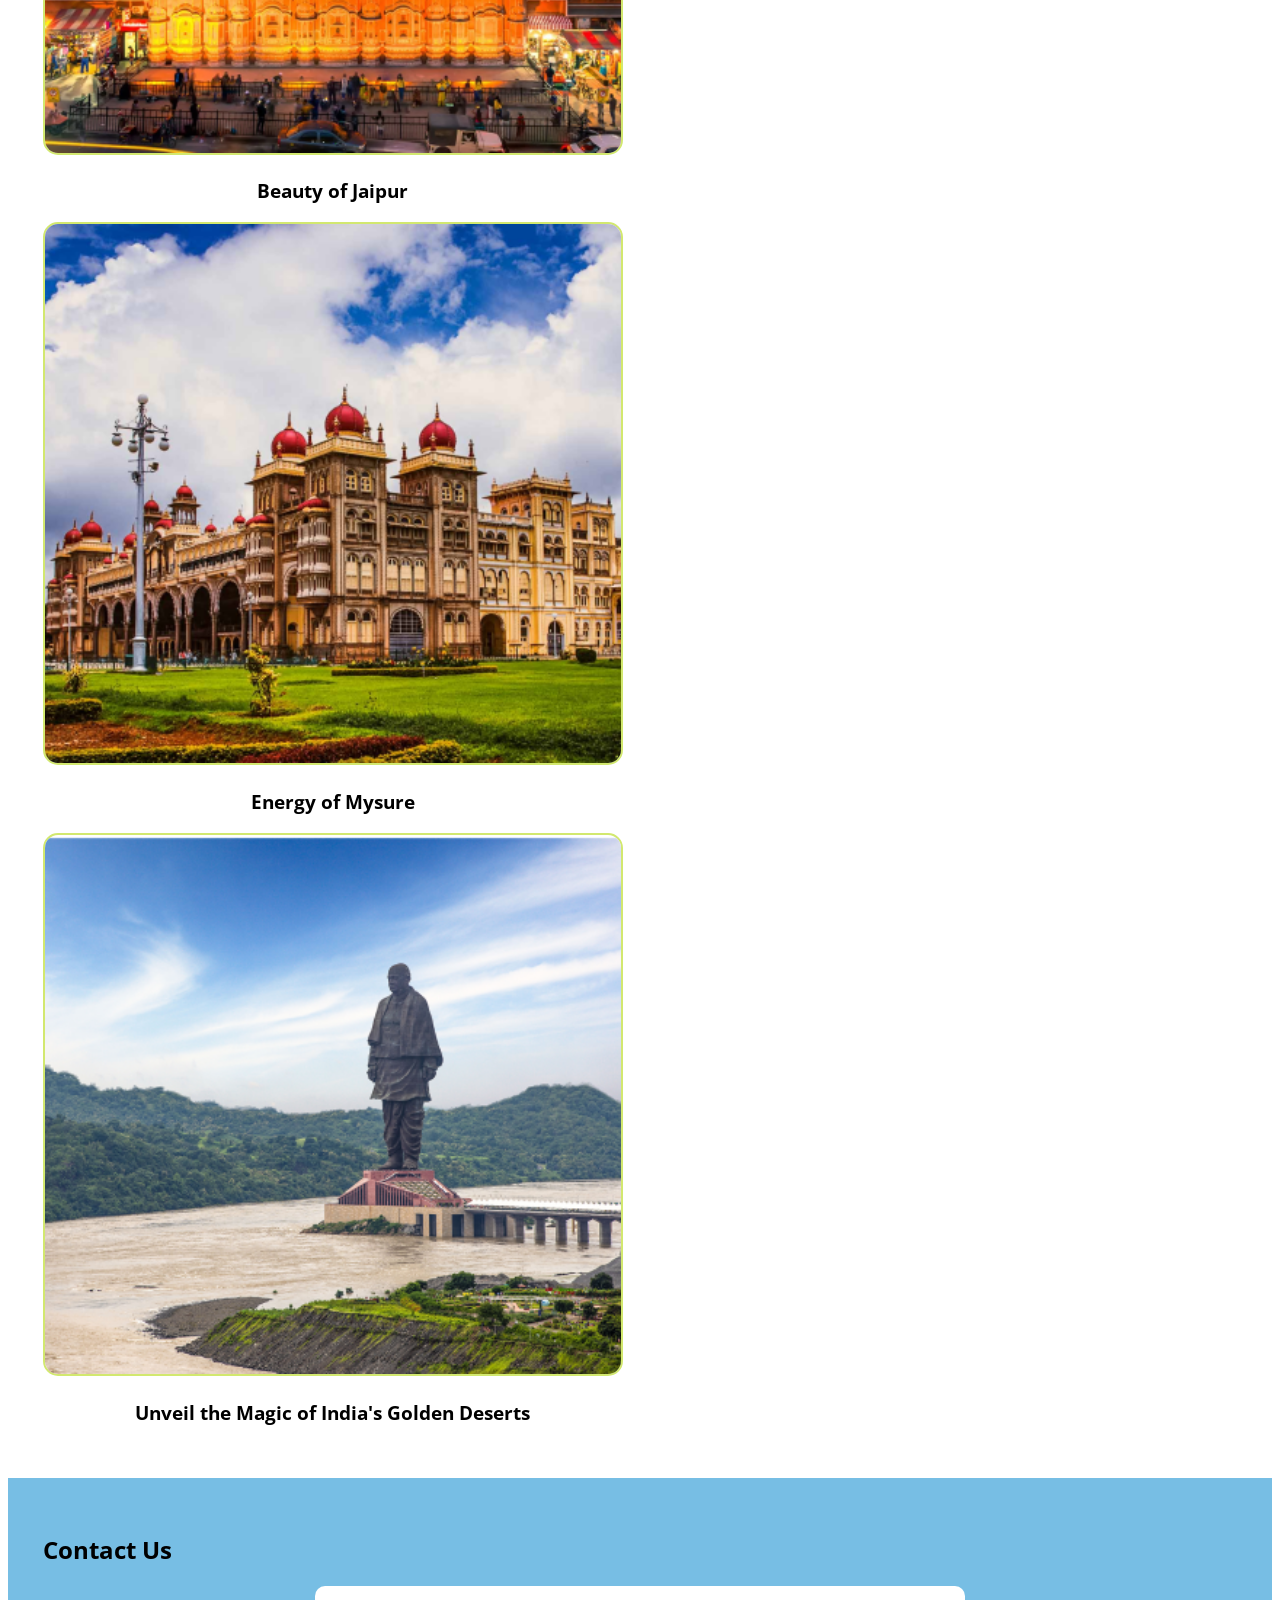
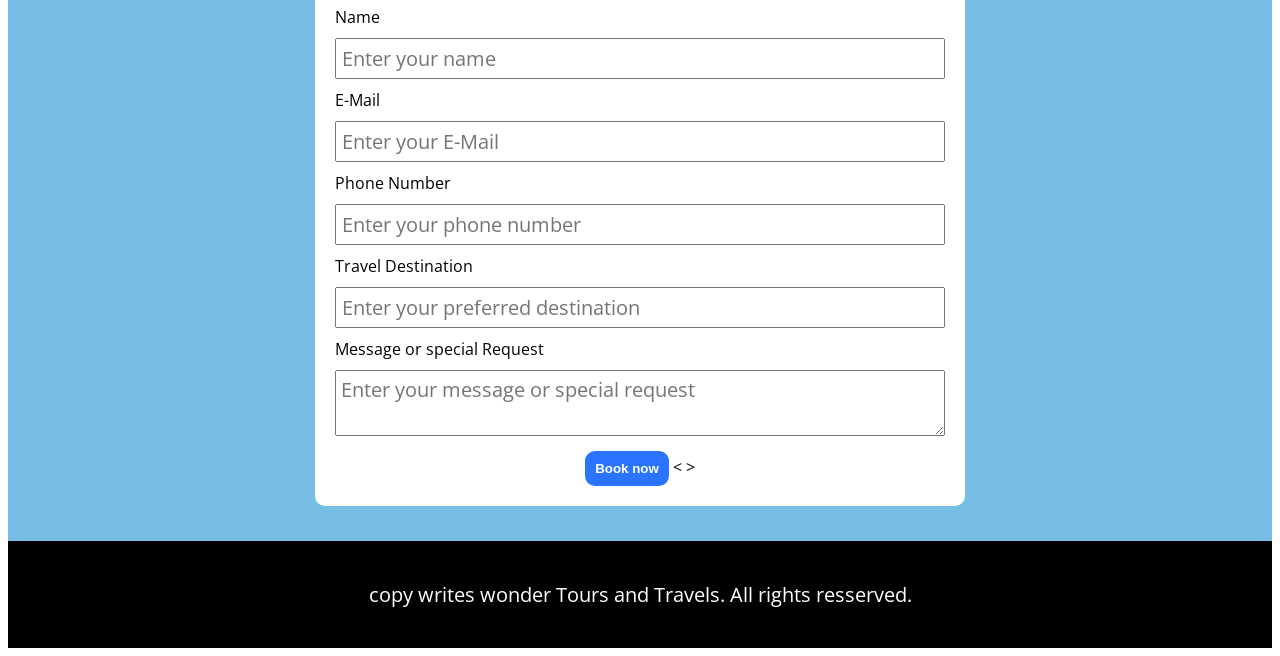
==== commit ef31bef6: "Add mobile responsiveness" ====
--- a/wonderlist_website/index.html
+++ b/wonderlist_website/index.html
@@ -147,17 +147,16 @@
             <textarea placeholder="Enter your message or special request"></textarea>
         </form>
 
-   <div class="text-center">
+     <div class="text-center">
 
      <button type="submit" class="btn-primary">Book now</button>
+    <   >
+ 
+    </section>
 
-
-   </div>
-   </section>
-
-   <footer>
-    <p>copy writes wonder Tours and Travels. All rights resserved.</p>
-</footer>
+<footer>
+     <p>copy writes wonder Tours and Travels. All rights resserved.</p>
+      </footer>
    
 
 </body>
--- a/wonderlist_website/css/style.css
+++ b/wonderlist_website/css/style.css
@@ -37,6 +37,7 @@
     display:flex;
     justify-content: space-between;
     align-items:center;
+    flex-wrap:wrap;
     padding-top: 5px;
     padding-bottom:5px;
     padding-left:20px;
@@ -51,7 +52,9 @@
 .navbar-links{
     list-style:none;
     display:flex;
-    gap:10px;
+    gap:25px;
+    flex-wrap:wrap;
+    padding-top:auto;
 }
 
 .hero{
@@ -82,6 +85,11 @@
     font-weight:bold;
 }
 
+.hero-btn: hover{
+    background:#2a74ff;
+    color:#ffffff;
+}
+
 .about{
     padding-top:20px;
     padding-bottom: 20px;
@@ -97,8 +105,15 @@
     align-items:center;
 }
 
+
+
 .about-text{
     line-height:1.8;
+}
+
+
+.about-img{
+    margin:auto;
 }
 
 .value{
@@ -131,6 +146,17 @@
     border-radius:15px;
 }
 
+.grid-item{
+    transition: 0.3s ease;
+
+}
+
+.grid-item:hover img{
+    transform:scale(1.1);
+    margin-bottom:20px;
+    transition: 0.3s ease;
+}
+
 .contact{
     background: rgb(119, 190, 228);
     padding:35px;
@@ -142,6 +168,7 @@
     border-radius:10px;
     padding:20px;
     width: 650px;
+    max-width: 100%;
     margin:auto;
 }
 
@@ -155,18 +182,24 @@
     font-size:20px;
     padding:5px;
     margin-bottom:10px;
+    font-family: inherit;
 
 }
 
 .btn-primary{
-    background-color: rgb(60, 102, 238);
+    background-color: #2a74ff;
     border: none;
     color: #ffffff;
     padding: 10px;
     font-weight: bold;
     border-radius: 10px;
-}
-
+    display:inline-block;
+}
+
+
+.btn-primary:hover{
+    transform:scal(1.1)
+}
 .section-title{
     text-align:center;
 }
@@ -177,4 +210,43 @@
     color:#ffffff;
     text-align:center;
     font-size:20px;
+}
+
+@media screen and (max-width:750px){
+    grid-template-columns: 1fr;
+    
+}
+
+.value-flex{
+    flex-direction: column;
+}
+
+.destination-grid{
+    grid-template-columns:repeat(2,1fr);
+}
+
+@media screen and (max-width:540px){
+    .navbar{
+        padding-bottom:30px;
+    }
+
+    .navbar img{
+        margin:auto;
+        margin-bottom:20px;
+    }
+
+    .navbar-links{
+        margin:auto;
+    }
+
+    .hero-title{
+        font-size:55px;
+
+    }
+    .hero--lead{
+        font-size:20px;
+    }
+
+
+
 }
